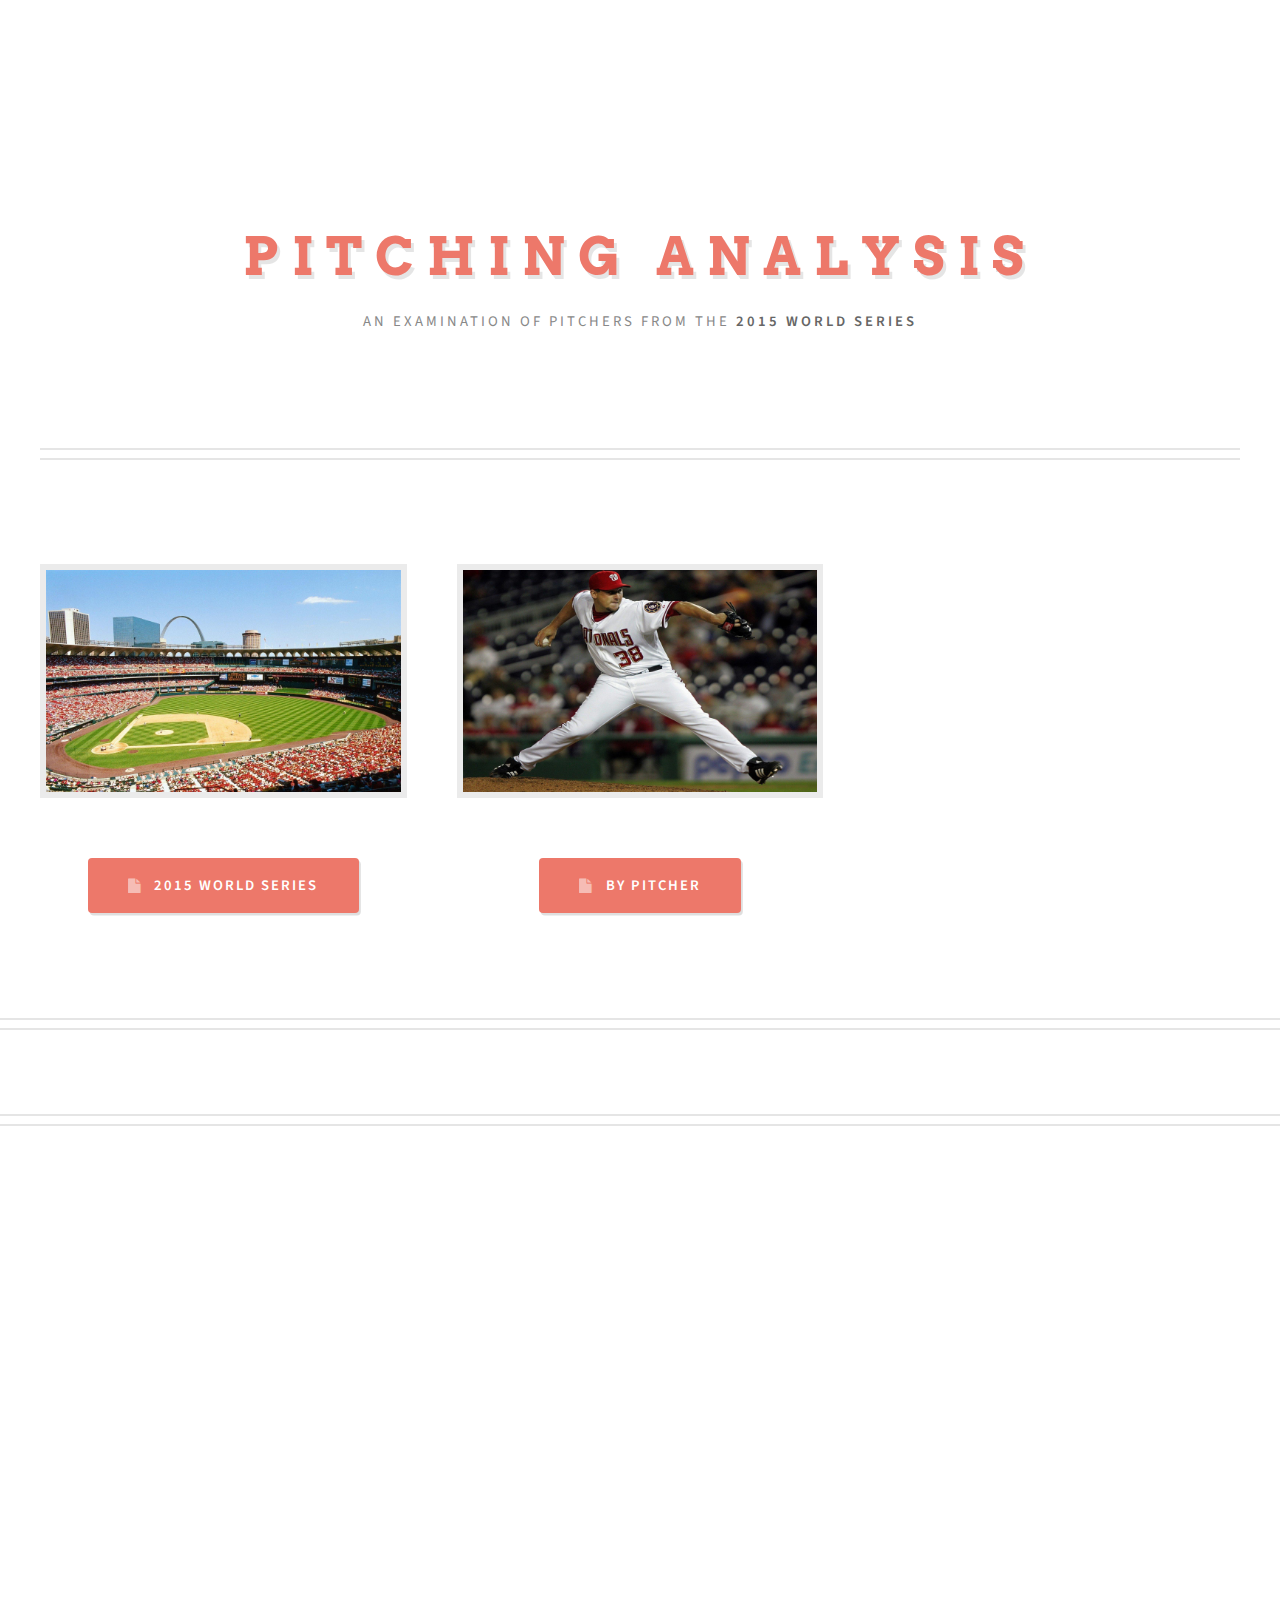
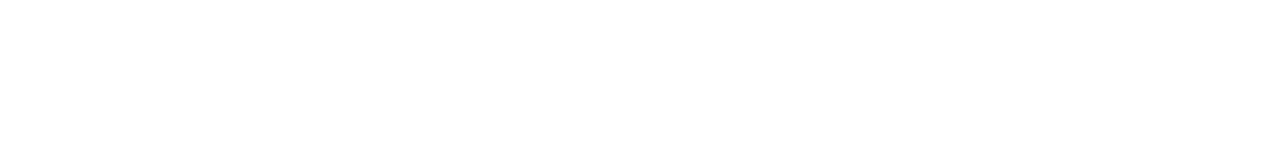
==== index.html @ 05bdda12 "Remove commented picklist" ====
<!DOCTYPE HTML>
<html>
	<head>
		<title>Pitching Analysis</title>
		<meta charset="utf-8" />
		<meta name="viewport" content="width=device-width, initial-scale=1" />
		<!--[if lte IE 8]><script src="js/ie/html5shiv.js"></script><![endif]-->
		
        <link rel="stylesheet" href="css/demo.css" />
        <link rel="stylesheet" href="css/customdropdown.css" />
        <link rel="stylesheet" href="css/chart.css" />
        <link rel="stylesheet" href="css/main.css" />
		<!--[if lte IE 8]><link rel="stylesheet" href="css/ie8.css" /><![endif]-->
        <script src="js/modernizr.custom.63321.js"></script>
        <script src="scripts/d3.min.js"></script>
        <script src="http://code.highcharts.com/adapters/standalone-framework.js"></script>
        <script src="http://code.highcharts.com/highcharts.js"></script>
        <script src="http://code.highcharts.com/highcharts-more.js"></script>
        <script src="https://code.highcharts.com/modules/heatmap.js"></script>
        <script src="http://code.highcharts.com/modules/exporting.js"></script>
        <script src="https://code.highcharts.com/modules/solid-gauge.js"></script>
        <script src="scripts/pitchTypeScatterPlot.js"></script>
        <script src="scripts/pitchResultHeatMap.js"></script>
        <script src="scripts/pitchGaugeChart.js"></script>
	</head>
	<body class="homepage">
		<div id="page-wrapper">

			<!-- Header -->
				<div id="header-wrapper">
					<div id="header" class="container">
				        <h1><a href="index.html">Pitching Analysis</a></h1>
				        <p>An examination of pitchers from the <strong>2015 World Series</strong></p>
				    </div>
				</div>

			<!-- Features -->
				<div id="features-wrapper">
					<section id="features" class="container">
						<div class="row">
                            <div class="4u 12u(mobile)">

								<!-- Cumulative -->
									<section>
										<a href="#" class="image featured"><img src="images/baseball/Baseball_Stadium.jpg" alt="" /></a>
										<ul class="actions">
							                 <li><a id="worldseries" class="button icon fa-file">2015 World Series</a></li>
						                </ul>
									</section>

							</div>
							<div class="4u 12u(mobile)">

								<!-- By Pitcher -->
									<section>
										<a href="#" class="image featured"><img src="images/baseball/Baseball_Player_Throw_Ball.jpg" alt="" /></a>
                                        <ul class="actions">
							                 <li><a href="#" class="button icon fa-file">By Pitcher</a></li>
						                </ul>
									</section>

							</div>
							
						</div>
					</section>
				</div>

			<!-- Pitching Types and Totals -->
				<div id="banner-wrapper">
                    <div id="pitchTypeTotalLineChart"></div>
				</div>

			<!-- Main -->
				<div id="main-wrapper">
					<div id="main" class="container">
						<div class="row">

							<!-- Content -->
								<div id="content" class="8u 12u(mobile)">
										
									<!-- Speed/RPM gauges -->
										<article class="box post">
                                            <br>
											 <div class="gaugeContainer">
                                                <div id="pitchSpeedGaugeCH" class="gauge"></div>
                                                <div id="spinRotationGaugeCH" class="gauge"></div>

                                                <div id="pitchSpeedGaugeCU" class="gauge notDisplayed"></div>
                                                <div id="spinRotationGaugeCU" class="gauge notDisplayed"></div>

                                                <div id="pitchSpeedGaugeFC" class="gauge notDisplayed"></div>
                                                <div id="spinRotationGaugeFC" class="gauge notDisplayed"></div>

                                                <div id="pitchSpeedGaugeFF" class="gauge notDisplayed"></div>
                                                <div id="spinRotationGaugeFF" class="gauge notDisplayed"></div>

                                                <div id="pitchSpeedGaugeFS" class="gauge notDisplayed"></div>
                                                <div id="spinRotationGaugeFS" class="gauge notDisplayed"></div>

                                                <div id="pitchSpeedGaugeFT" class="gauge notDisplayed"></div>
                                                <div id="spinRotationGaugeFT" class="gauge notDisplayed"></div>

                                                <div id="pitchSpeedGaugeIN" class="gauge notDisplayed"></div>
                                                <div id="spinRotationGaugeIN" class="gauge notDisplayed"></div>

                                                <div id="pitchSpeedGaugeKC" class="gauge notDisplayed"></div>
                                                <div id="spinRotationGaugeKC" class="gauge notDisplayed"></div>

                                                <div id="pitchSpeedGaugeSI" class="gauge notDisplayed"></div>
                                                <div id="spinRotationGaugeSI" class="gauge notDisplayed"></div>

                                                <div id="pitchSpeedGaugeSL" class="gauge notDisplayed"></div>
                                                <div id="spinRotationGaugeSL" class="gauge notDisplayed"></div>
                                            </div>
                                            <div id="pitchResultHeatMap"></div>
										</article>
								</div>
                            
                                <!-- Sidebar -->
								<div id="sidebar" class="4u 12u(mobile)">

										<section id="pitchMenuSection" class="main clearfix notVisible">
                                            <header>
												<h3><a href="#">Pitch Velocity and Spin Rate</a></h3>
								            </header>
								        <!-- pitch velocity & spin rate picklist -->
                                            <select id="cd-dropdown" class="cd-select">
                                                <option value="ch" selected>Change Up (CH)</option>
                                                <option value="cu">Curveball (CU)</option>
                                                <option value="fc">Cutter (FC)</option>
                                                <option value="ff">Four Seamer (FF)</option>
                                                <option value="fs">Splitter (FS)</option>
                                                <option value="ft">Two Seamer (FT)</option>
                                                <option value="in">Intentional Ball (IN)</option>
                                                <option value="kc">Knuckle Curve (KC)</option>
                                                <option value="si">Sinker (SI)</option>
                                                <option value="sl">Slider (SL)</option>
                                            </select>
                                     </section> 
                                        <!--end picklist-->
								</div>

						</div>
					</div>
				</div>

		</div>

		<!-- Scripts -->
            <script src="scripts/csvUtils.js"></script>
            <script src="scripts/csv.js"></script>
            <script src="scripts/chartUtils.js"></script>
			<script src="js/jquery.min.js"></script>
			<script src="js/jquery.dropotron.min.js"></script>
			<script src="js/skel.min.js"></script>
			<script src="js/skel-viewport.min.js"></script>
			<script src="js/util.js"></script>
            <script type="text/javascript" src="js/jquery.dropdown.js"></script>
		    <script type="text/javascript">
			     $( function() {
				    $( '#cd-dropdown' ).dropdown( {
					   gutter : 5,
					   stack : false,
					   slidingIn : 100,
                        onOptionSelect : function (opt) {
                            showHideGauges(opt);
                        }
				    } );
			 });

		  </script>
          
			<!--[if lte IE 8]><script src="js/ie/respond.min.js"></script><![endif]-->
        
        <script src="js/main.js"></script>
        <script type="text/javascript">
            d3.select("#worldseries").on("click", function(d,i){
                pitchingData();
                showPitchVelocityMenu();
            })
       
    </script>

	</body>
</html>
---- css/demo.css ----
@font-face {
    font-family: 'BebasNeueRegular';
    src: url('fonts/BebasNeue-webfont.eot');
    src: url('fonts/BebasNeue-webfont.eot?#iefix') format('embedded-opentype'),
         url('fonts/BebasNeue-webfont.woff') format('woff'),
         url('fonts/BebasNeue-webfont.ttf') format('truetype'),
         url('fonts/BebasNeue-webfont.svg#BebasNeueRegular') format('svg');
    font-weight: normal;
    font-style: normal;
}

/* CSS reset */
body,div,dl,dt,dd,ul,ol,li,h1,h2,h3,h4,h5,h6,pre,form,fieldset,input,textarea,p,blockquote,th,td { 
	margin:0;
	padding:0;
}
html,body {
	margin:0;
	padding:0;
	height: 100%;
}
table {
	border-collapse:collapse;
	border-spacing:0;
}
fieldset,img { 
	border:0;
}
address,caption,cite,code,dfn,th,var {
	font-style:normal;
	font-weight:normal;
}
ol,ul {
	list-style:none;
}
caption,th {
	text-align:left;
}
h1,h2,h3,h4,h5,h6 {
	font-size:100%;
	font-weight:normal;
}
q:before,q:after {
	content:'';
}
abbr,acronym { border:0;
}
section, header{
	display: block;
}
/* General Demo Style */
body{
	font-weight: 400;
	font-size: 15px;
	color: #391b27;
	overflow-y: scroll;
	overflow-x: hidden;
}
a{
	color: #333;
	text-decoration: none;
}
.container{
	width: 100%;
	height: 100%;
	position: relative;
	text-align: center;
}
.clr{
	clear: both;
}
.container > header{
	padding: 20px 30px 10px 30px;
	margin: 0px 20px 10px 20px;
	position: relative;
	display: block;
	text-shadow: 1px 1px 1px rgba(0,0,0,0.2);
    text-align: center;
}
.container > header h1{
	font-family: 'BebasNeueRegular', 'Arial Narrow', Arial, sans-serif;
	font-size: 35px;
	line-height: 35px;
	position: relative;
	font-weight: 400;
	color: #923e5f;
	text-shadow: 1px 1px 1px rgba(0,0,0,0.1);
    padding: 0px 0px 5px 0px;
}
.container > header h1 span{
	color: #582036;
	text-shadow: 0px 1px 1px rgba(255,255,255,0.8);
}
.container > header h2{
	font-size: 16px;
	font-style: italic;
	color: #391b27;
	text-shadow: 0px 1px 1px rgba(255,255,255,0.8);

}
.fleft {
	float: left;
	width: 49%;
	min-width: 300px;
}
/* Header Style */
.codrops-top{
	line-height: 24px;
	font-size: 11px;
	background: rgba(255, 255, 255, 0.4);
	text-transform: uppercase;
	z-index: 9999;
	position: relative;
	box-shadow: 1px 0px 2px rgba(0,0,0,0.2);
}
.codrops-top a{
	padding: 0px 10px;
	letter-spacing: 1px;
	color: #333;
	text-shadow: 0px 1px 1px #fff;
	display: block;
	float: left;
}
.codrops-top a:hover{
	background: #fff;
}
.codrops-top span.right{
	float: right;
}
.codrops-top span.right a{
	float: left;
	display: block;
}
.codrops-demos{
    text-align:center;
	display: block;
	line-height: 30px;
	padding: 5px 0px 15px 0px;
	border-bottom: 1px solid rgba(255, 255, 255, 0.4);
}
.codrops-demos a{
    display: inline-block;
	margin: 0px 4px;
	padding: 0px 4px;
	color: #fff;
	line-height: 20px;	
	font-style: italic;
	font-size: 13px;
	border-radius: 3px;
	background: rgba(103,59,77,0.1);
	-webkit-transition: all 0.2s linear;
	-moz-transition: all 0.2s linear;
	-o-transition: all 0.2s linear;
	-ms-transition: all 0.2s linear;
	transition: all 0.2s linear;
}
.codrops-demos a:hover{
	background: rgba(103,59,77,0.4);
}
.codrops-demos a.current-demo,
.codrops-demos a.current-demo:hover{
	background: rgba(103,59,77,0.4);
}
@media screen and (max-width: 730px){
	.fleft {
		width: 100%;
		float: none;
		text-align: center;
	}
}
---- css/customdropdown.css ----
@import url('demo.css');
@import url('common.css');

.cd-dropdown ul {
	position: absolute;
	top: 0px;
	width: 100%;
}

.cd-dropdown > span,
.cd-dropdown ul li {
	box-shadow: 0 1px 1px rgba(0,0,0,0.1);
}

.cd-dropdown ul li {
	position: absolute;
	width: 100%;
	pointer-events: none;
}

.cd-active.cd-dropdown > span {
	color: #fff;
}

.cd-active.cd-dropdown ul li {
	pointer-events: auto;
}

.cd-active.cd-dropdown ul li span {
	-webkit-transition: all 0.2s linear 0s;
	-moz-transition: all 0.2s linear 0s;
	-ms-transition: all 0.2s linear 0s;
	-o-transition: all 0.2s linear 0s;
	transition: all 0.2s linear 0s;
}

.cd-active.cd-dropdown ul li span:hover {
	background: #fff;
	color: #ed786a;
}
---- css/chart.css ----
.notDisplayed {
    display: none;
}

.notVisible {
    visibility: hidden;
}

.visible {
    visibility: visible;
}

.gaugeContainer {
   width: 600px; 
   height: 400px; 
   margin: 0 auto;
}

.gauge {
    width: 300px; 
    height: 200px; 
    float: left;
}
---- css/main.css ----
@import url("font-awesome.min.css");
@import url("http://fonts.googleapis.com/css?family=Source+Sans+Pro:300,400,600|Arvo:700");

/*
	Strongly Typed by HTML5 UP
	html5up.net | @n33co
	Free for personal and commercial use under the CCA 3.0 license (html5up.net/license)
*/

/* Reset */

	html, body, div, span, applet, object, iframe, h1, h2, h3, h4, h5, h6, p, blockquote, pre, a, abbr, acronym, address, big, cite, code, del, dfn, em, img, ins, kbd, q, s, samp, small, strike, strong, sub, sup, tt, var, b, u, i, center, dl, dt, dd, ol, ul, li, fieldset, form, label, legend, table, caption, tbody, tfoot, thead, tr, th, td, article, aside, canvas, details, embed, figure, figcaption, footer, header, hgroup, menu, nav, output, ruby, section, summary, time, mark, audio, video {
		margin: 0;
		padding: 0;
		border: 0;
		font-size: 100%;
		font: inherit;
		vertical-align: baseline;
	}

	article, aside, details, figcaption, figure, footer, header, hgroup, menu, nav, section {
		display: block;
	}

	body {
		line-height: 1;
	}

	ol, ul {
		list-style: none;
	}

	blockquote, q {
		quotes: none;
	}

	blockquote:before, blockquote:after, q:before, q:after {
		content: '';
		content: none;
	}

	table {
		border-collapse: collapse;
		border-spacing: 0;
	}

	body {
		-webkit-text-size-adjust: none;
	}

/* Box Model */

	*, *:before, *:after {
		-moz-box-sizing: border-box;
		-webkit-box-sizing: border-box;
		box-sizing: border-box;
	}

/* Containers */

	.container {
		margin-left: auto;
		margin-right: auto;
	}

	.container.\31 25\25 {
		width: 100%;
		max-width: 1200px;
		min-width: 960px;
	}

	.container.\37 5\25 {
		width: 720px;
	}

	.container.\35 0\25 {
		width: 480px;
	}

	.container.\32 5\25 {
		width: 240px;
	}

	.container {
		width: 960px;
	}

	@media screen and (min-width: 737px) {

		.container.\31 25\25 {
			width: 100%;
			max-width: 1500px;
			min-width: 1200px;
		}

		.container.\37 5\25 {
			width: 900px;
		}

		.container.\35 0\25 {
			width: 600px;
		}

		.container.\32 5\25 {
			width: 300px;
		}

		.container {
			width: 1200px;
		}

	}

	@media screen and (min-width: 737px) and (max-width: 1200px) {

		.container.\31 25\25 {
			width: 100%;
			max-width: 1200px;
			min-width: 960px;
		}

		.container.\37 5\25 {
			width: 720px;
		}

		.container.\35 0\25 {
			width: 480px;
		}

		.container.\32 5\25 {
			width: 240px;
		}

		.container {
			width: 960px;
		}

	}

	@media screen and (max-width: 736px) {

		.container.\31 25\25 {
			width: 100%;
			max-width: 125%;
			min-width: 100%;
		}

		.container.\37 5\25 {
			width: 75%;
		}

		.container.\35 0\25 {
			width: 50%;
		}

		.container.\32 5\25 {
			width: 25%;
		}

		.container {
			width: 100% !important;
		}

	}

/* Grid */

	.row {
		border-bottom: solid 1px transparent;
		-moz-box-sizing: border-box;
		-webkit-box-sizing: border-box;
		box-sizing: border-box;
	}

	.row > * {
		float: left;
		-moz-box-sizing: border-box;
		-webkit-box-sizing: border-box;
		box-sizing: border-box;
	}

	.row:after, .row:before {
		content: '';
		display: block;
		clear: both;
		height: 0;
	}

	.row.uniform > * > :first-child {
		margin-top: 0;
	}

	.row.uniform > * > :last-child {
		margin-bottom: 0;
	}

	.row.\30 \25 > * {
		padding: 0 0 0 0px;
	}

	.row.\30 \25 {
		margin: 0 0 -1px 0px;
	}

	.row.uniform.\30 \25 > * {
		padding: 0px 0 0 0px;
	}

	.row.uniform.\30 \25 {
		margin: 0px 0 -1px 0px;
	}

	.row > * {
		padding: 0 0 0 40px;
	}

	.row {
		margin: 0 0 -1px -40px;
	}

	.row.uniform > * {
		padding: 40px 0 0 40px;
	}

	.row.uniform {
		margin: -40px 0 -1px -40px;
	}

	.row.\32 00\25 > * {
		padding: 0 0 0 80px;
	}

	.row.\32 00\25 {
		margin: 0 0 -1px -80px;
	}

	.row.uniform.\32 00\25 > * {
		padding: 80px 0 0 80px;
	}

	.row.uniform.\32 00\25 {
		margin: -80px 0 -1px -80px;
	}

	.row.\31 50\25 > * {
		padding: 0 0 0 60px;
	}

	.row.\31 50\25 {
		margin: 0 0 -1px -60px;
	}

	.row.uniform.\31 50\25 > * {
		padding: 60px 0 0 60px;
	}

	.row.uniform.\31 50\25 {
		margin: -60px 0 -1px -60px;
	}

	.row.\35 0\25 > * {
		padding: 0 0 0 20px;
	}

	.row.\35 0\25 {
		margin: 0 0 -1px -20px;
	}

	.row.uniform.\35 0\25 > * {
		padding: 20px 0 0 20px;
	}

	.row.uniform.\35 0\25 {
		margin: -20px 0 -1px -20px;
	}

	.row.\32 5\25 > * {
		padding: 0 0 0 10px;
	}

	.row.\32 5\25 {
		margin: 0 0 -1px -10px;
	}

	.row.uniform.\32 5\25 > * {
		padding: 10px 0 0 10px;
	}

	.row.uniform.\32 5\25 {
		margin: -10px 0 -1px -10px;
	}

	.\31 2u, .\31 2u\24 {
		width: 100%;
		clear: none;
		margin-left: 0;
	}

	.\31 1u, .\31 1u\24 {
		width: 91.6666666667%;
		clear: none;
		margin-left: 0;
	}

	.\31 0u, .\31 0u\24 {
		width: 83.3333333333%;
		clear: none;
		margin-left: 0;
	}

	.\39 u, .\39 u\24 {
		width: 75%;
		clear: none;
		margin-left: 0;
	}

	.\38 u, .\38 u\24 {
		width: 66.6666666667%;
		clear: none;
		margin-left: 0;
	}

	.\37 u, .\37 u\24 {
		width: 58.3333333333%;
		clear: none;
		margin-left: 0;
	}

	.\36 u, .\36 u\24 {
		width: 50%;
		clear: none;
		margin-left: 0;
	}

	.\35 u, .\35 u\24 {
		width: 41.6666666667%;
		clear: none;
		margin-left: 0;
	}

	.\34 u, .\34 u\24 {
		width: 33.3333333333%;
		clear: none;
		margin-left: 0;
	}

	.\33 u, .\33 u\24 {
		width: 25%;
		clear: none;
		margin-left: 0;
	}

	.\32 u, .\32 u\24 {
		width: 16.6666666667%;
		clear: none;
		margin-left: 0;
	}

	.\31 u, .\31 u\24 {
		width: 8.3333333333%;
		clear: none;
		margin-left: 0;
	}

	.\31 2u\24 + *,
	.\31 1u\24 + *,
	.\31 0u\24 + *,
	.\39 u\24 + *,
	.\38 u\24 + *,
	.\37 u\24 + *,
	.\36 u\24 + *,
	.\35 u\24 + *,
	.\34 u\24 + *,
	.\33 u\24 + *,
	.\32 u\24 + *,
	.\31 u\24 + * {
		clear: left;
	}

	.\-11u {
		margin-left: 91.66667%;
	}

	.\-10u {
		margin-left: 83.33333%;
	}

	.\-9u {
		margin-left: 75%;
	}

	.\-8u {
		margin-left: 66.66667%;
	}

	.\-7u {
		margin-left: 58.33333%;
	}

	.\-6u {
		margin-left: 50%;
	}

	.\-5u {
		margin-left: 41.66667%;
	}

	.\-4u {
		margin-left: 33.33333%;
	}

	.\-3u {
		margin-left: 25%;
	}

	.\-2u {
		margin-left: 16.66667%;
	}

	.\-1u {
		margin-left: 8.33333%;
	}

	@media screen and (min-width: 737px) {

		.row > * {
			padding: 50px 0 0 50px;
		}

		.row {
			margin: -50px 0 -1px -50px;
		}

		.row.uniform > * {
			padding: 50px 0 0 50px;
		}

		.row.uniform {
			margin: -50px 0 -1px -50px;
		}

		.row.\32 00\25 > * {
			padding: 100px 0 0 100px;
		}

		.row.\32 00\25 {
			margin: -100px 0 -1px -100px;
		}

		.row.uniform.\32 00\25 > * {
			padding: 100px 0 0 100px;
		}

		.row.uniform.\32 00\25 {
			margin: -100px 0 -1px -100px;
		}

		.row.\31 50\25 > * {
			padding: 75px 0 0 75px;
		}

		.row.\31 50\25 {
			margin: -75px 0 -1px -75px;
		}

		.row.uniform.\31 50\25 > * {
			padding: 75px 0 0 75px;
		}

		.row.uniform.\31 50\25 {
			margin: -75px 0 -1px -75px;
		}

		.row.\35 0\25 > * {
			padding: 25px 0 0 25px;
		}

		.row.\35 0\25 {
			margin: -25px 0 -1px -25px;
		}

		.row.uniform.\35 0\25 > * {
			padding: 25px 0 0 25px;
		}

		.row.uniform.\35 0\25 {
			margin: -25px 0 -1px -25px;
		}

		.row.\32 5\25 > * {
			padding: 12.5px 0 0 12.5px;
		}

		.row.\32 5\25 {
			margin: -12.5px 0 -1px -12.5px;
		}

		.row.uniform.\32 5\25 > * {
			padding: 12.5px 0 0 12.5px;
		}

		.row.uniform.\32 5\25 {
			margin: -12.5px 0 -1px -12.5px;
		}

		.\31 2u\28desktop\29, .\31 2u\24\28desktop\29 {
			width: 100%;
			clear: none;
			margin-left: 0;
		}

		.\31 1u\28desktop\29, .\31 1u\24\28desktop\29 {
			width: 91.6666666667%;
			clear: none;
			margin-left: 0;
		}

		.\31 0u\28desktop\29, .\31 0u\24\28desktop\29 {
			width: 83.3333333333%;
			clear: none;
			margin-left: 0;
		}

		.\39 u\28desktop\29, .\39 u\24\28desktop\29 {
			width: 75%;
			clear: none;
			margin-left: 0;
		}

		.\38 u\28desktop\29, .\38 u\24\28desktop\29 {
			width: 66.6666666667%;
			clear: none;
			margin-left: 0;
		}

		.\37 u\28desktop\29, .\37 u\24\28desktop\29 {
			width: 58.3333333333%;
			clear: none;
			margin-left: 0;
		}

		.\36 u\28desktop\29, .\36 u\24\28desktop\29 {
			width: 50%;
			clear: none;
			margin-left: 0;
		}

		.\35 u\28desktop\29, .\35 u\24\28desktop\29 {
			width: 41.6666666667%;
			clear: none;
			margin-left: 0;
		}

		.\34 u\28desktop\29, .\34 u\24\28desktop\29 {
			width: 33.3333333333%;
			clear: none;
			margin-left: 0;
		}

		.\33 u\28desktop\29, .\33 u\24\28desktop\29 {
			width: 25%;
			clear: none;
			margin-left: 0;
		}

		.\32 u\28desktop\29, .\32 u\24\28desktop\29 {
			width: 16.6666666667%;
			clear: none;
			margin-left: 0;
		}

		.\31 u\28desktop\29, .\31 u\24\28desktop\29 {
			width: 8.3333333333%;
			clear: none;
			margin-left: 0;
		}

		.\31 2u\24\28desktop\29 + *,
		.\31 1u\24\28desktop\29 + *,
		.\31 0u\24\28desktop\29 + *,
		.\39 u\24\28desktop\29 + *,
		.\38 u\24\28desktop\29 + *,
		.\37 u\24\28desktop\29 + *,
		.\36 u\24\28desktop\29 + *,
		.\35 u\24\28desktop\29 + *,
		.\34 u\24\28desktop\29 + *,
		.\33 u\24\28desktop\29 + *,
		.\32 u\24\28desktop\29 + *,
		.\31 u\24\28desktop\29 + * {
			clear: left;
		}

		.\-11u\28desktop\29 {
			margin-left: 91.66667%;
		}

		.\-10u\28desktop\29 {
			margin-left: 83.33333%;
		}

		.\-9u\28desktop\29 {
			margin-left: 75%;
		}

		.\-8u\28desktop\29 {
			margin-left: 66.66667%;
		}

		.\-7u\28desktop\29 {
			margin-left: 58.33333%;
		}

		.\-6u\28desktop\29 {
			margin-left: 50%;
		}

		.\-5u\28desktop\29 {
			margin-left: 41.66667%;
		}

		.\-4u\28desktop\29 {
			margin-left: 33.33333%;
		}

		.\-3u\28desktop\29 {
			margin-left: 25%;
		}

		.\-2u\28desktop\29 {
			margin-left: 16.66667%;
		}

		.\-1u\28desktop\29 {
			margin-left: 8.33333%;
		}

	}

	@media screen and (min-width: 737px) and (max-width: 1200px) {

		.row > * {
			padding: 30px 0 0 30px;
		}

		.row {
			margin: -30px 0 -1px -30px;
		}

		.row.uniform > * {
			padding: 30px 0 0 30px;
		}

		.row.uniform {
			margin: -30px 0 -1px -30px;
		}

		.row.\32 00\25 > * {
			padding: 60px 0 0 60px;
		}

		.row.\32 00\25 {
			margin: -60px 0 -1px -60px;
		}

		.row.uniform.\32 00\25 > * {
			padding: 60px 0 0 60px;
		}

		.row.uniform.\32 00\25 {
			margin: -60px 0 -1px -60px;
		}

		.row.\31 50\25 > * {
			padding: 45px 0 0 45px;
		}

		.row.\31 50\25 {
			margin: -45px 0 -1px -45px;
		}

		.row.uniform.\31 50\25 > * {
			padding: 45px 0 0 45px;
		}

		.row.uniform.\31 50\25 {
			margin: -45px 0 -1px -45px;
		}

		.row.\35 0\25 > * {
			padding: 15px 0 0 15px;
		}

		.row.\35 0\25 {
			margin: -15px 0 -1px -15px;
		}

		.row.uniform.\35 0\25 > * {
			padding: 15px 0 0 15px;
		}

		.row.uniform.\35 0\25 {
			margin: -15px 0 -1px -15px;
		}

		.row.\32 5\25 > * {
			padding: 7.5px 0 0 7.5px;
		}

		.row.\32 5\25 {
			margin: -7.5px 0 -1px -7.5px;
		}

		.row.uniform.\32 5\25 > * {
			padding: 7.5px 0 0 7.5px;
		}

		.row.uniform.\32 5\25 {
			margin: -7.5px 0 -1px -7.5px;
		}

		.\31 2u\28tablet\29, .\31 2u\24\28tablet\29 {
			width: 100%;
			clear: none;
			margin-left: 0;
		}

		.\31 1u\28tablet\29, .\31 1u\24\28tablet\29 {
			width: 91.6666666667%;
			clear: none;
			margin-left: 0;
		}

		.\31 0u\28tablet\29, .\31 0u\24\28tablet\29 {
			width: 83.3333333333%;
			clear: none;
			margin-left: 0;
		}

		.\39 u\28tablet\29, .\39 u\24\28tablet\29 {
			width: 75%;
			clear: none;
			margin-left: 0;
		}

		.\38 u\28tablet\29, .\38 u\24\28tablet\29 {
			width: 66.6666666667%;
			clear: none;
			margin-left: 0;
		}

		.\37 u\28tablet\29, .\37 u\24\28tablet\29 {
			width: 58.3333333333%;
			clear: none;
			margin-left: 0;
		}

		.\36 u\28tablet\29, .\36 u\24\28tablet\29 {
			width: 50%;
			clear: none;
			margin-left: 0;
		}

		.\35 u\28tablet\29, .\35 u\24\28tablet\29 {
			width: 41.6666666667%;
			clear: none;
			margin-left: 0;
		}

		.\34 u\28tablet\29, .\34 u\24\28tablet\29 {
			width: 33.3333333333%;
			clear: none;
			margin-left: 0;
		}

		.\33 u\28tablet\29, .\33 u\24\28tablet\29 {
			width: 25%;
			clear: none;
			margin-left: 0;
		}

		.\32 u\28tablet\29, .\32 u\24\28tablet\29 {
			width: 16.6666666667%;
			clear: none;
			margin-left: 0;
		}

		.\31 u\28tablet\29, .\31 u\24\28tablet\29 {
			width: 8.3333333333%;
			clear: none;
			margin-left: 0;
		}

		.\31 2u\24\28tablet\29 + *,
		.\31 1u\24\28tablet\29 + *,
		.\31 0u\24\28tablet\29 + *,
		.\39 u\24\28tablet\29 + *,
		.\38 u\24\28tablet\29 + *,
		.\37 u\24\28tablet\29 + *,
		.\36 u\24\28tablet\29 + *,
		.\35 u\24\28tablet\29 + *,
		.\34 u\24\28tablet\29 + *,
		.\33 u\24\28tablet\29 + *,
		.\32 u\24\28tablet\29 + *,
		.\31 u\24\28tablet\29 + * {
			clear: left;
		}

		.\-11u\28tablet\29 {
			margin-left: 91.66667%;
		}

		.\-10u\28tablet\29 {
			margin-left: 83.33333%;
		}

		.\-9u\28tablet\29 {
			margin-left: 75%;
		}

		.\-8u\28tablet\29 {
			margin-left: 66.66667%;
		}

		.\-7u\28tablet\29 {
			margin-left: 58.33333%;
		}

		.\-6u\28tablet\29 {
			margin-left: 50%;
		}

		.\-5u\28tablet\29 {
			margin-left: 41.66667%;
		}

		.\-4u\28tablet\29 {
			margin-left: 33.33333%;
		}

		.\-3u\28tablet\29 {
			margin-left: 25%;
		}

		.\-2u\28tablet\29 {
			margin-left: 16.66667%;
		}

		.\-1u\28tablet\29 {
			margin-left: 8.33333%;
		}

	}

	@media screen and (max-width: 736px) {

		.row > * {
			padding: 20px 0 0 20px;
		}

		.row {
			margin: -20px 0 -1px -20px;
		}

		.row.uniform > * {
			padding: 20px 0 0 20px;
		}

		.row.uniform {
			margin: -20px 0 -1px -20px;
		}

		.row.\32 00\25 > * {
			padding: 40px 0 0 40px;
		}

		.row.\32 00\25 {
			margin: -40px 0 -1px -40px;
		}

		.row.uniform.\32 00\25 > * {
			padding: 40px 0 0 40px;
		}

		.row.uniform.\32 00\25 {
			margin: -40px 0 -1px -40px;
		}

		.row.\31 50\25 > * {
			padding: 30px 0 0 30px;
		}

		.row.\31 50\25 {
			margin: -30px 0 -1px -30px;
		}

		.row.uniform.\31 50\25 > * {
			padding: 30px 0 0 30px;
		}

		.row.uniform.\31 50\25 {
			margin: -30px 0 -1px -30px;
		}

		.row.\35 0\25 > * {
			padding: 10px 0 0 10px;
		}

		.row.\35 0\25 {
			margin: -10px 0 -1px -10px;
		}

		.row.uniform.\35 0\25 > * {
			padding: 10px 0 0 10px;
		}

		.row.uniform.\35 0\25 {
			margin: -10px 0 -1px -10px;
		}

		.row.\32 5\25 > * {
			padding: 5px 0 0 5px;
		}

		.row.\32 5\25 {
			margin: -5px 0 -1px -5px;
		}

		.row.uniform.\32 5\25 > * {
			padding: 5px 0 0 5px;
		}

		.row.uniform.\32 5\25 {
			margin: -5px 0 -1px -5px;
		}

		.\31 2u\28mobile\29, .\31 2u\24\28mobile\29 {
			width: 100%;
			clear: none;
			margin-left: 0;
		}

		.\31 1u\28mobile\29, .\31 1u\24\28mobile\29 {
			width: 91.6666666667%;
			clear: none;
			margin-left: 0;
		}

		.\31 0u\28mobile\29, .\31 0u\24\28mobile\29 {
			width: 83.3333333333%;
			clear: none;
			margin-left: 0;
		}

		.\39 u\28mobile\29, .\39 u\24\28mobile\29 {
			width: 75%;
			clear: none;
			margin-left: 0;
		}

		.\38 u\28mobile\29, .\38 u\24\28mobile\29 {
			width: 66.6666666667%;
			clear: none;
			margin-left: 0;
		}

		.\37 u\28mobile\29, .\37 u\24\28mobile\29 {
			width: 58.3333333333%;
			clear: none;
			margin-left: 0;
		}

		.\36 u\28mobile\29, .\36 u\24\28mobile\29 {
			width: 50%;
			clear: none;
			margin-left: 0;
		}

		.\35 u\28mobile\29, .\35 u\24\28mobile\29 {
			width: 41.6666666667%;
			clear: none;
			margin-left: 0;
		}

		.\34 u\28mobile\29, .\34 u\24\28mobile\29 {
			width: 33.3333333333%;
			clear: none;
			margin-left: 0;
		}

		.\33 u\28mobile\29, .\33 u\24\28mobile\29 {
			width: 25%;
			clear: none;
			margin-left: 0;
		}

		.\32 u\28mobile\29, .\32 u\24\28mobile\29 {
			width: 16.6666666667%;
			clear: none;
			margin-left: 0;
		}

		.\31 u\28mobile\29, .\31 u\24\28mobile\29 {
			width: 8.3333333333%;
			clear: none;
			margin-left: 0;
		}

		.\31 2u\24\28mobile\29 + *,
		.\31 1u\24\28mobile\29 + *,
		.\31 0u\24\28mobile\29 + *,
		.\39 u\24\28mobile\29 + *,
		.\38 u\24\28mobile\29 + *,
		.\37 u\24\28mobile\29 + *,
		.\36 u\24\28mobile\29 + *,
		.\35 u\24\28mobile\29 + *,
		.\34 u\24\28mobile\29 + *,
		.\33 u\24\28mobile\29 + *,
		.\32 u\24\28mobile\29 + *,
		.\31 u\24\28mobile\29 + * {
			clear: left;
		}

		.\-11u\28mobile\29 {
			margin-left: 91.66667%;
		}

		.\-10u\28mobile\29 {
			margin-left: 83.33333%;
		}

		.\-9u\28mobile\29 {
			margin-left: 75%;
		}

		.\-8u\28mobile\29 {
			margin-left: 66.66667%;
		}

		.\-7u\28mobile\29 {
			margin-left: 58.33333%;
		}

		.\-6u\28mobile\29 {
			margin-left: 50%;
		}

		.\-5u\28mobile\29 {
			margin-left: 41.66667%;
		}

		.\-4u\28mobile\29 {
			margin-left: 33.33333%;
		}

		.\-3u\28mobile\29 {
			margin-left: 25%;
		}

		.\-2u\28mobile\29 {
			margin-left: 16.66667%;
		}

		.\-1u\28mobile\29 {
			margin-left: 8.33333%;
		}

	}

/* Basic */

	body {
		background: #f0f0f0;
		font-family: 'Source Sans Pro';
		font-weight: 300;
		color: #777;
	}

		body.is-loading * {
			-moz-transition: none !important;
			-webkit-transition: none !important;
			-ms-transition: none !important;
			transition: none !important;
			-moz-animation: none !important;
			-webkit-animation: none !important;
			-ms-animation: none !important;
			animation: none !important;
		}

	input, textarea, select {
		font-family: 'Source Sans Pro';
		font-weight: 300;
		color: #777;
	}

	h1, h2, h3, h4, h5, h6 {
		font-weight: 600;
		text-transform: uppercase;
		color: #888;
	}

	h1 a, h2 a, h3 a, h4 a, h5 a, h6 a {
		color: inherit;
		text-decoration: none;
		border: 0;
	}

	a {
		-moz-transition: color 0.25s ease-in-out, border-bottom-color 0.25s ease-in-out;
		-webkit-transition: color 0.25s ease-in-out, border-bottom-color 0.25s ease-in-out;
		-ms-transition: color 0.25s ease-in-out, border-bottom-color 0.25s ease-in-out;
		transition: color 0.25s ease-in-out, border-bottom-color 0.25s ease-in-out;
		color: #666;
		text-decoration: none;
		border-bottom: solid 1px #ddd;
	}

		a strong {
			-moz-transition: color 0.25s ease-in-out, border-bottom-color 0.25s ease-in-out;
			-webkit-transition: color 0.25s ease-in-out, border-bottom-color 0.25s ease-in-out;
			-ms-transition: color 0.25s ease-in-out, border-bottom-color 0.25s ease-in-out;
			transition: color 0.25s ease-in-out, border-bottom-color 0.25s ease-in-out;
		}

		a:hover {
			color: #ed786a;
			border-bottom-color: rgba(255, 255, 255, 0);
		}

			a:hover strong {
				color: #ed786a;
			}

	strong, b {
		font-weight: 600;
		color: #666;
	}

	em, i {
		font-style: italic;
	}

	sub {
		position: relative;
		top: 0.5em;
		font-size: 0.8em;
	}

	sup {
		position: relative;
		top: -0.5em;
		font-size: 0.8em;
	}

	hr {
		border: 0;
		border-top: solid 1px #ddd;
	}

	blockquote {
		border-left: solid 0.5em #ddd;
		padding: 1em 0 1em 2em;
		font-style: italic;
	}

	p {
		text-align: justify;
		margin-bottom: 2em;
	}

	ul, ol, dl, table, blockquote {
		margin-bottom: 2em;
	}

	br.clear {
		clear: both;
	}

/* Sections/Article */

	section, article {
		margin-bottom: 3em;
	}

	section > :last-child,
	article > :last-child,
	section:last-child,
	article:last-child {
		margin-bottom: 0;
	}

/* Image */

	.image {
		-moz-transition: opacity 0.25s ease-in-out;
		-webkit-transition: opacity 0.25s ease-in-out;
		-ms-transition: opacity 0.25s ease-in-out;
		transition: opacity 0.25s ease-in-out;
		display: inline-block;
		border: solid 6px #ebebeb !important;
	}

		.image:hover {
			opacity: 0.9;
		}

		.image img {
			display: block;
			width: 100%;
		}

		.image.fit {
			display: block;
			width: 100%;
		}

		.image.featured {
			display: block;
			width: 100%;
			margin: 0 0 3.5em 0;
		}

		.image.left {
			float: left;
			margin: 0 1.5em 1.5em 0;
			position: relative;
			top: 0.5em;
		}

		.image.centered {
			display: block;
			margin: 0 0 2em 0;
		}

			.image.centered img {
				margin: 0 auto;
				width: auto;
			}

/* List */

	ul.default {
		list-style: disc;
		margin-left: 1em;
	}

		ul.default li {
			padding-left: 0.5em;
			margin: 0.75em 0 0.75em 0;
		}

			ul.default li:first-child {
				margin-top: 0;
			}

	ul.links {
		list-style: decimal;
		margin-left: 1em;
	}

		ul.links li {
			display: inline;
			border-left: solid 1px #d0d0d0;
			padding-left: 1em;
			margin-left: 1em;
		}

			ul.links li:first-child {
				margin-left: 0;
				padding-left: 0;
			}

	ul.actions {
		margin-top: 2.5em;
		clear: both;
	}

	ul.divided li {
		border-top: solid 2px #e5e5e5;
	}

		ul.divided li:first-child {
			border-top: 0;
			margin-top: 0;
			padding-top: 0;
		}

	ul.icons > li {
		position: relative;
		padding: 2em 0 0 3em;
	}

		ul.icons > li:before {
			position: absolute;
			left: 0;
			top: 2em;
			display: block;
			background: #878787;
			color: #e4e4e4;
			width: 1.65em;
			height: 1.65em;
			border-radius: 1.65em;
			line-height: 1.65em;
			text-align: center;
			box-shadow: 0.125em 0.175em 0 0 rgba(0, 0, 0, 0.125);
		}

		ul.icons > li:first-child {
			padding-top: 0;
		}

			ul.icons > li:first-child:before {
				top: 0;
			}

	ol.default {
		list-style: decimal;
		margin-left: 1em;
	}

		ol.default li {
			padding-left: 0.5em;
			margin: 0.75em 0 0.75em 0;
		}

			ol.default li:first-child {
				margin-top: 0;
			}

/* Form */

	form label {
		font-weight: 600;
		text-transform: uppercase;
		color: #888;
		display: block;
		margin: 0 0 1em 0;
	}

	form input[type="text"],
	form input[type="email"]
	input[type="password"],
	form select,
	form textarea {
		-moz-transition: background-color 0.25s ease-in-out;
		-webkit-transition: background-color 0.25s ease-in-out;
		-ms-transition: background-color 0.25s ease-in-out;
		transition: background-color 0.25s ease-in-out;
		-webkit-appearance: none;
		display: block;
		border: 0;
		background: #e8e8e8;
		width: 100%;
		box-shadow: inset 2px 2px 0px 0px rgba(0, 0, 0, 0.1);
		border-radius: 4px;
		line-height: 1.25em;
		padding: 0.75em 1em 0.75em 1em;
	}

		form input[type="text"]:focus,
		form input[type="email"]
		input[type="password"]:focus,
		form select:focus,
		form textarea:focus {
			background: #f0f0f0;
		}

	form textarea {
		min-height: 11em;
	}

	form .formerize-placeholder {
		color: #555 !important;
	}

	form ::-webkit-input-placeholder {
		color: #555 !important;
		line-height: 1.35em;
	}

	form :-moz-placeholder {
		color: #555 !important;
	}

	form ::-moz-placeholder {
		color: #555 !important;
	}

	form :-ms-input-placeholder {
		color: #555 !important;
	}

	form ::-moz-focus-inner {
		border: 0;
	}

/* Table */

	table {
		width: 100%;
	}

		table.default {
			width: 100%;
		}

			table.default tbody tr {
				border-top: solid 1px #E5E5E5;
			}

				table.default tbody tr:first-child {
					border-top: 0;
				}

			table.default td {
				padding: 0.75em 1em 0.75em 1em;
			}

			table.default th {
				text-align: left;
				font-weight: bold;
				padding: 0.75em 1em 0.75em 1em;
			}

			table.default thead {
				background: #878787;
				color: #fff;
				font-weight: 400;
				text-transform: uppercase;
				border: 0;
				box-shadow: 0.125em 0.175em 0 0 rgba(0, 0, 0, 0.125);
			}

			table.default tfoot {
				background: #F0F0F0;
				border-top: solid 2px #E5E5E5;
			}

/* Button */

	input[type="button"],
	input[type="submit"],
	input[type="reset"],
	button,
	.button {
		-moz-transition: all 0.25s ease-in-out;
		-webkit-transition: all 0.25s ease-in-out;
		-ms-transition: all 0.25s ease-in-out;
		transition: all 0.25s ease-in-out;
		-webkit-appearance: none;
		position: relative;
		display: inline-block;
		background: #ed786a;
		color: #fff !important;
		text-transform: uppercase;
		border-radius: 4px;
		border: 0;
		outline: 0;
		font-size: 1em;
		box-shadow: 0.125em 0.175em 0 0 rgba(0, 0, 0, 0.125);
		font-weight: 600;
		text-align: center;
	}

		input[type="button"].icon:before,
		input[type="submit"].icon:before,
		input[type="reset"].icon:before,
		button.icon:before,
		.button.icon:before {
			position: relative;
			padding-right: 0.75em;
			opacity: 0.5;
			top: 0.05em;
		}

		input[type="button"]:hover,
		input[type="submit"]:hover,
		input[type="reset"]:hover,
		button:hover,
		.button:hover {
			background: #fd887a;
		}

		input[type="button"]:active,
		input[type="submit"]:active,
		input[type="reset"]:active,
		button:active,
		.button:active {
			background: #ed786a;
		}

		input[type="button"].alt,
		input[type="submit"].alt,
		input[type="reset"].alt,
		button.alt,
		.button.alt {
			background: #878787;
		}

			input[type="button"].alt:hover,
			input[type="submit"].alt:hover,
			input[type="reset"].alt:hover,
			button.alt:hover,
			.button.alt:hover {
				background: #979797;
			}

			input[type="button"].alt:active,
			input[type="submit"].alt:active,
			input[type="reset"].alt:active,
			button.alt:active,
			.button.alt:active {
				background: #878787;
			}

/* Box */

	.box .excerpt .date {
		background: #878787;
		color: #fff;
		font-weight: 400;
		text-transform: uppercase;
		border-radius: 4px;
		border: 0;
		box-shadow: 0.125em 0.175em 0 0 rgba(0, 0, 0, 0.125);
	}

/* Icons */

	.icon {
		position: relative;
		text-decoration: none;
	}

		.icon:before {
			-moz-osx-font-smoothing: grayscale;
			-webkit-font-smoothing: antialiased;
			font-family: FontAwesome;
			font-style: normal;
			font-weight: normal;
			text-transform: none !important;
		}

		.icon > .label {
			display: none;
		}

/* Wrappers */

	#header-wrapper {
		position: relative;
		background: #fff;
		text-align: center;
	}

		#header-wrapper p {
			text-align: center;
		}

	#banner-wrapper {
		position: relative;
		overflow: hidden;
		background: #fff;
		color: #fff;
		text-align: center;
		border-top: solid 2px #e5e5e5;
		border-bottom: solid 2px #e5e5e5;
		box-shadow: inset 0px -8px 0px 0px #fff, inset 0px -10px 0px 0px #e5e5e5, inset 0px 8px 0px 0px #fff, inset 0px 10px 0px 0px #e5e5e5;
	}

		#banner-wrapper .inner {
			background: url("../../images/banner.jpg");
			background-size: cover;
		}

		#banner-wrapper p {
			text-align: center;
		}

	#features-wrapper {
		position: relative;
		overflow: hidden;
		background: #fff;
		text-align: center;
	}

		#features-wrapper p {
			text-align: center;
		}

		#features-wrapper .actions {
			margin-top: 1.25em;
		}

	#main-wrapper {
		position: relative;
		overflow: hidden;
		background: #fff;
	}

	#footer-wrapper {
		position: relative;
		overflow: hidden;
		border-top: solid 2px #e5e5e5;
		background: #f0f0f0;
	}

		#footer-wrapper form input[type="text"],
		#footer-wrapper form input[type="email"],
		#footer-wrapper form input[type="password"],
		#footer-wrapper form select,
		#footer-wrapper form textarea {
			background: #f7f7f7;
		}

			#footer-wrapper form input[type="text"]:focus,
			#footer-wrapper form input[type="email"]:focus,
			#footer-wrapper form input[type="password"]:focus,
			#footer-wrapper form select:focus,
			#footer-wrapper form textarea:focus {
				background: #fff;
			}

		#footer-wrapper h2 {
			text-align: center;
		}

/* Header */

	#header {
		position: relative;
		border-bottom: solid 2px #e5e5e5;
		box-shadow: inset 0px -8px 0px 0px #fff, inset 0px -10px 0px 0px #e5e5e5;
	}

		#header h1 {
			font-family: 'Arvo';
			font-weight: 700;
			color: #ed786a;
			text-shadow: 0.05em 0.075em 0 rgba(0, 0, 0, 0.1);
		}

			#header h1 a {
				border: 0;
			}

		#header p {
			text-transform: uppercase;
			font-weight: 400;
			color: #888;
		}

/* Nav */

	#nav {
		cursor: default;
	}

		#nav > ul > li > a {
			border: 0;
			text-decoration: none;
			text-transform: uppercase;
			font-weight: 400;
			color: #777;
			outline: 0;
		}

			#nav > ul > li > a:before {
				display: inline-block;
				background: #878787;
				color: #e4e4e4;
				width: 1.65em;
				height: 1.65em;
				border-radius: 1.65em;
				line-height: 1.65em;
				text-align: center;
				box-shadow: 0.125em 0.175em 0 0 rgba(0, 0, 0, 0.125);
				margin-right: 0.75em;
				-moz-transition: color 0.25s ease-in-out, background 0.25s ease-in-out;
				-webkit-transition: color 0.25s ease-in-out, background 0.25s ease-in-out;
				-o-transition: color 0.25s ease-in-out, background 0.25s ease-in-out;
				-ms-transition: color 0.25s ease-in-out, background 0.25s ease-in-out;
				transition: color 0.25s ease-in-out, background 0.25s ease-in-out;
			}

			#nav > ul > li > a > span {
				-moz-transition: color 0.25s ease-in-out;
				-webkit-transition: color 0.25s ease-in-out;
				-o-transition: color 0.25s ease-in-out;
				-ms-transition: color 0.25s ease-in-out;
				transition: color 0.25s ease-in-out;
			}

		#nav > ul > li.active > a:before, #nav > ul > li:hover > a:before {
			background: #ED786A;
			color: #fff;
		}

		#nav > ul > li.active > a > span, #nav > ul > li:hover > a > span {
			color: #ED786A;
		}

/* Features */

/* Banner */

	#banner {
		position: relative;
		text-transform: uppercase;
	}

		#banner p {
			font-weight: 400;
		}

		#banner strong {
			color: inherit;
		}

/* Content */

	#content > section,
	#content > article {
		border-top: solid 2px #e5e5e5;
		box-shadow: inset 0px 8px 0px 0px #fff, inset 0px 10px 0px 0px #e5e5e5;
	}

		#content > section:first-child,
		#content > article:first-child {
			border-top: 0;
			box-shadow: none;
		}

/* Sidebar */

	#sidebar > section,
	#sidebar > article {
		border-top: solid 2px #e5e5e5;
		box-shadow: inset 0px 8px 0px 0px #fff, inset 0px 10px 0px 0px #e5e5e5;
	}

		#sidebar > section:first-child,
		#sidebar > article:first-child {
			border-top: 0;
			box-shadow: none;
		}

/* Copyright */

	#copyright {
		border-top: solid 2px #e5e5e5;
		text-align: center;
	}

/* Desktop */

	@media screen and (min-width: 737px) {

		/* Basic */

			body, input, textarea, select {
				line-height: 1.65em;
				font-size: 13pt;
			}

			h2 {
				font-size: 1.65em;
				font-weight: 400;
				letter-spacing: 4px;
				margin: 0 0 1.5em 0;
				line-height: 1.75em;
			}

			h3 {
				font-size: 1em;
				letter-spacing: 2px;
				margin: 0 0 1.25em 0;
			}

		/* Table */

			table.default thead {
				font-size: 0.85em;
				letter-spacing: 2px;
			}

		/* Button */

			input[type="button"],
			input[type="submit"],
			input[type="reset"],
			button,
			.button {
				font-size: 0.85em;
				letter-spacing: 2px;
				padding: 0.85em 2.75em 0.85em 2.75em;
			}

		/* List */

			ul.actions li {
				display: inline-block;
				margin-left: 1em;
			}

				ul.actions li:first-child {
					margin-left: 0;
				}

			ul.divided li {
				margin: 2.5em 0 0 0;
				padding: 2.5em 0 0 0;
			}

		/* Box */

			.no-sidebar .box .post > header {
				text-align: center;
			}

			.box.excerpt .date {
				display: inline-block;
				font-size: 0.85em;
				letter-spacing: 2px;
				padding: 0.25em 1em 0.25em 1em;
				margin: 0 0 2.5em 0;
			}

		/* Wrappers */

			#features-wrapper {
				padding: 6em 0 6em 0;
			}

			#banner-wrapper {
				padding: 3em 0 3em 0;
			}

			#main-wrapper {
				padding: 6em 0 6em 0;
			}

			#footer-wrapper {
				padding: 6em 0 8em 0;
			}

		/* Header */

			#header {
				padding: 14em 0 7em 0;
			}

				#header h1 {
					font-size: 3em;
					letter-spacing: 13px;
				}

				#header p {
					margin: 2.5em 0 0 0;
					font-size: 0.85em;
					letter-spacing: 3px;
				}

		/* Nav */

			#nav {
				position: absolute;
				top: 3em;
				left: 0;
				width: 100%;
			}

				#nav > ul > li {
					display: inline-block;
					padding-right: 2em;
				}

					#nav > ul > li:last-child {
						padding-right: 0;
					}

					#nav > ul > li > a {
						display: block;
					}

						#nav > ul > li > a > span {
							font-size: 0.85em;
							letter-spacing: 3px;
						}

					#nav > ul > li > ul {
						display: none;
					}

			.dropotron {
				text-align: left;
				border: solid 1px #e5e5e5;
				border-radius: 4px;
				background: #fff;
				background: rgba(255, 255, 255, 0.965);
				box-shadow: 0px 2px 2px 0px rgba(0, 0, 0, 0.1);
				padding: 0.75em 0 0.5em 0;
				min-width: 12em;
				margin-top: calc(-0.5em + 1px);
				margin-left: -2px;
			}

				.dropotron.level-0 {
					margin-top: 1.5em;
					margin-left: -1em;
				}

					.dropotron.level-0:after {
						content: '';
						display: block;
						position: absolute;
						left: 1.25em;
						top: calc(-0.75em + 1px);
						border-left: solid 0.75em rgba(255, 255, 255, 0);
						border-right: solid 0.75em rgba(255, 255, 255, 0);
						border-bottom: solid 0.75em #fff;
					}

					.dropotron.level-0:before {
						content: '';
						display: block;
						position: absolute;
						left: 1.25em;
						top: -0.75em;
						border-left: solid 0.75em rgba(255, 255, 255, 0);
						border-right: solid 0.75em rgba(255, 255, 255, 0);
						border-bottom: solid 0.75em #ccc;
					}

				.dropotron span, .dropotron a {
					display: block;
					padding: 0.3em 1em 0.3em 1em;
					border: 0;
					border-top: solid 1px #f0f0f0;
					outline: 0;
				}

				.dropotron li:first-child > span, .dropotron li:first-child > a {
					border-top: 0;
					padding-top: 0;
				}

				.dropotron li:hover > span, .dropotron li:hover > a {
					-moz-transition: color 0.25s ease-in-out, border-bottom-color 0.25s ease-in-out;
					-webkit-transition: color 0.25s ease-in-out, border-bottom-color 0.25s ease-in-out;
					-ms-transition: color 0.25s ease-in-out, border-bottom-color 0.25s ease-in-out;
					transition: color 0.25s ease-in-out, border-bottom-color 0.25s ease-in-out;
					color: #ed786a;
				}

		/* Banner */

			#banner {
				padding: 10em 0 10em 0;
			}

				#banner p {
					font-size: 2em;
					line-height: 1.5em;
					letter-spacing: 4px;
				}

				#banner:before, #banner:after {
					content: '';
					display: block;
					position: absolute;
					top: 50%;
					width: 35px;
					height: 141px;
					margin-top: -70px;
					background: url("images/bracket.svg");
					opacity: 0.15;
				}

				#banner:before {
					left: 0;
				}

				#banner:after {
					-moz-transform: scaleX(-1);
					-webkit-transform: scaleX(-1);
					-ms-transform: scaleX(-1);
					transform: scaleX(-1);
					right: 0;
				}

		/* Content */

			#content > > section,
			#content > > article {
				margin: 5em 0 0 0;
				padding: 5em 0 0 0;
			}

				#content > > section:first-child,
				#content > > article:first-child {
					margin: 0;
					padding: 0;
				}

		/* Sidebar */

			#sidebar > section,
			#sidebar > article {
				margin: 5em 0 0 0;
				padding: 5em 0 0 0;
			}

				#sidebar > section:first-child,
				#sidebar > article:first-child {
					margin: 0;
					padding: 0;
				}

		/* Copyright */

			#copyright {
				margin-top: 6em;
				padding-top: 4em;
			}

	}

/* Tablet */

	@media screen and (min-width: 737px) and (max-width: 1200px) {

		/* Basic */

			body {
				min-width: 960px;
				line-height: 1.75em;
				font-size: 12pt;
			}

			input, textarea, select {
				line-height: 1.75em;
				font-size: 12pt;
			}

			h2 {
				margin: 0 0 1em 0;
				font-size: 1.5em;
			}

			h3 {
				margin: 0 0 1em 0;
			}

			h2 br, h3 br, h4 br, h5 br, h6 br {
				display: none;
			}

		/* Image */

			.image.featured {
				margin: 0 0 2.5em 0;
			}

		/* Wrappers */

			#features-wrapper {
				padding: 4em 0 4em 0;
			}

			#banner-wrapper {
				padding: 2em 0 2em 0;
			}

			#main-wrapper {
				padding: 4em 0 4em 0;
			}

			#footer-wrapper {
				padding: 4em 0 6em 0;
			}

		/* Header */

			#header {
				padding: 9em 0 4em 0;
			}

				#header h1 {
					font-size: 2em;
				}

				#header p {
					margin: 1.5em 0 0 0;
				}

		/* Nav */

			#nav > ul > li {
				padding-right: 1.25em;
			}

		/* Banner */

			#banner {
				padding: 7em 0 7em 0;
			}

		/* Copyright */

			#copyright {
				margin-top: 5em;
				padding-top: 2em;
			}

	}

/* Mobile */

	#navPanel, #titleBar {
		display: none;
	}

	@media screen and (max-width: 736px) {

		/* Basic */

			html, body {
				overflow-x: hidden;
			}

			body, input, textarea, select {
				line-height: 1.75em;
				font-size: 11pt;
				letter-spacing: 0;
			}

			h2, h3, h4, h5, h6 {
				font-size: 1.2em;
				letter-spacing: 2px;
				text-align: center;
				margin: 0 0 1.5em 0;
			}

				h2 br, h3 br, h4 br, h5 br, h6 br {
					display: none;
				}

		/* Sections/Article */

			section, article {
				clear: both;
				margin: 2em 0 2em 0 !important;
			}

				section > :first-child, section:first-child, article > :first-child, article:first-child {
					margin-top: 0 !important;
				}

		/* Image */

			.image.left {
				width: 40%;
			}

			.image.featured {
				margin: 0 0 2em 0;
			}

		/* Button */

			input[type="button"],
			input[type="submit"],
			input[type="reset"],
			button,
			.button {
				letter-spacing: 2px;
				display: block;
				padding: 1em 0 1em 0;
			}

		/* List */

			ul.links li {
				display: block;
				border: 0;
				padding: 0.25em 0 0 0;
				margin: 0;
			}

			ul.divided li {
				margin: 2.75em 0 0 0;
				padding: 2.75em 0 0 0;
			}

			ul.icons {
				padding: 0 !important;
				margin: 0 0 0.5em 0 !important;
			}

		/* Box */

			.box.excerpt .date {
				display: block;
				letter-spacing: 2px;
				padding: 0.25em 1em 0.25em 1em;
				margin: 0 auto 2.5em auto;
				text-align: center;
			}

		/* Off-Canvas Navigation */

			#page-wrapper {
				-moz-backface-visibility: hidden;
				-webkit-backface-visibility: hidden;
				-ms-backface-visibility: hidden;
				backface-visibility: hidden;
				-moz-transition: -moz-transform 0.5s ease;
				-webkit-transition: -webkit-transform 0.5s ease;
				-ms-transition: -ms-transform 0.5s ease;
				transition: transform 0.5s ease;
				padding-bottom: 1px;
			}

			#titleBar {
				-moz-backface-visibility: hidden;
				-webkit-backface-visibility: hidden;
				-ms-backface-visibility: hidden;
				backface-visibility: hidden;
				-moz-transition: -moz-transform 0.5s ease;
				-webkit-transition: -webkit-transform 0.5s ease;
				-ms-transition: -ms-transform 0.5s ease;
				transition: transform 0.5s ease;
				display: block;
				height: 44px;
				left: 0;
				position: fixed;
				top: 0;
				width: 100%;
				z-index: 10001;
			}

				#titleBar .toggle {
					position: absolute;
					left: 0;
					top: 0;
					width: 80px;
					height: 60px;
					border: 0;
				}

					#titleBar .toggle:before {
						display: inline-block;
						font-family: FontAwesome;
						text-decoration: none;
						font-style: normal;
						font-weight: normal;
						-webkit-font-smoothing: antialiased;
						-moz-osx-font-smoothing: grayscale;
						content: '\f0c9';
						display: block;
						width: 60px;
						height: 40px;
						background: rgba(232, 232, 232, 0.9);
						border-radius: 4px;
						position: absolute;
						left: 5px;
						top: 5px;
						box-shadow: 0.125em 0.125em 0 0 rgba(0, 0, 0, 0.15);
						text-align: center;
						line-height: 40px;
						font-size: 18px;
						color: #aaa;
					}

					#titleBar .toggle:active:before {
						opacity: 0.5;
					}

			#navPanel {
				-moz-backface-visibility: hidden;
				-webkit-backface-visibility: hidden;
				-ms-backface-visibility: hidden;
				backface-visibility: hidden;
				-moz-transform: translateX(-275px);
				-webkit-transform: translateX(-275px);
				-ms-transform: translateX(-275px);
				transform: translateX(-275px);
				-moz-transition: -moz-transform 0.5s ease;
				-webkit-transition: -webkit-transform 0.5s ease;
				-ms-transition: -ms-transform 0.5s ease;
				transition: transform 0.5s ease;
				display: block;
				height: 100%;
				left: 0;
				overflow-y: auto;
				position: fixed;
				top: 0;
				width: 275px;
				z-index: 10002;
				background: #444;
				border-right: solid 2px #3c3c3c;
				font-weight: 400;
				text-transform: uppercase;
				color: #888;
				letter-spacing: 2px;
				font-size: 0.85em;
			}

				#navPanel .link {
					display: block;
					color: #ddd;
					text-decoration: none;
					height: 44px;
					line-height: 44px;
					border: 0;
					border-top: solid 1px #3c3c3c;
					padding: 0 1em 0 1em;
				}

					#navPanel .link:first-child {
						border-top: 0;
					}

					#navPanel .link.depth-0 {
						font-weight: 600;
						color: #fff;
					}

				#navPanel .indent-1 {
					display: inline-block;
					width: 1em;
				}

				#navPanel .indent-2 {
					display: inline-block;
					width: 2em;
				}

				#navPanel .indent-3 {
					display: inline-block;
					width: 3em;
				}

				#navPanel .indent-4 {
					display: inline-block;
					width: 4em;
				}

				#navPanel .indent-5 {
					display: inline-block;
					width: 5em;
				}

				#navPanel .depth-0 {
					color: #fff;
				}

			body.navPanel-visible #page-wrapper {
				-moz-transform: translateX(275px);
				-webkit-transform: translateX(275px);
				-ms-transform: translateX(275px);
				transform: translateX(275px);
			}

			body.navPanel-visible #titleBar {
				-moz-transform: translateX(275px);
				-webkit-transform: translateX(275px);
				-ms-transform: translateX(275px);
				transform: translateX(275px);
			}

			body.navPanel-visible #navPanel {
				-moz-transform: translateX(0);
				-webkit-transform: translateX(0);
				-ms-transform: translateX(0);
				transform: translateX(0);
			}

		/* Wrappers */

			#header-wrapper {
				padding: 0 20px 0 20px;
			}

			#features-wrapper {
				padding: 3em 20px 3em 20px;
			}

			#banner-wrapper {
				padding: 2em 0 2em 0;
			}

			#main-wrapper {
				padding: 3em 20px 3em 20px;
			}

			#footer-wrapper {
				padding: 4em 20px 3em 20px;
			}

		/* Header */

			#header {
				padding: 6em 0 4em 0;
			}

				#header h1 {
					font-size: 2em;
					letter-spacing: 8px;
					line-height: 1.25em;
				}

				#header p {
					margin: 1.25em 0 0 0;
					letter-spacing: 2px;
				}

		/* Nav */

			#nav {
				display: none;
			}

		/* Banner */

			#banner {
				padding: 5em 20px 5em 20px;
				margin: 0 !important;
			}

				#banner p {
					font-size: 1.75em;
					line-height: 1.25em;
					letter-spacing: 3px;
				}

					#banner p br {
						display: none;
					}

		/* Content */

			#content > section, #content > article {
				margin: 4em 0 0 0 !important;
				padding: 4em 0 0 0 !important;
			}

				#content > section:first-child, #content > article:first-child {
					margin: 0 !important;
					padding: 0 !important;
				}

		/* Sidebar */

			#sidebar {
				border-top: solid 2px #e5e5e5;
				box-shadow: inset 0px 8px 0px 0px #fff, inset 0px 10px 0px 0px #e5e5e5;
				margin-top: 4em !important;
				padding-top: 4em !important;
			}

				#sidebar > section, #sidebar > article {
					margin: 4em 0 0 0 !important;
					padding: 4em 0 0 0 !important;
				}

					#sidebar > section:first-child, #sidebar > article:first-child {
						margin: 0 !important;
						padding: 0 !important;
					}

		/* Footer */

			#footer .icons {
				margin: 0 0 2em 0 !important;
			}

				#footer .icons:last-child {
					margin-bottom: 0;
				}

		/* Copyright */

			#copyright {
				margin-top: 2em;
				padding-top: 2em;
			}

	}
---- css/ie8.css ----
/*
	Strongly Typed by HTML5 UP
	html5up.net | @n33co
	Free for personal and commercial use under the CCA 3.0 license (html5up.net/license)
*/

/* Basic */

	form input[type="text"],
	form input[type="email"],
	form input[type="password"],
	form select,
	form textarea {
		position: relative;
		-ms-behavior: url("js/ie/PIE.htc");
	}

	input[type="button"],
	input[type="submit"],
	input[type="reset"],
	button,
	.button {
		position: relative;
		-ms-behavior: url("js/ie/PIE.htc");
	}

	.button, .box.excerpt .date {
		position: relative;
		-ms-behavior: url("js/ie/PIE.htc");
	}

/* Sections/Article */

	section > .last-child, section.last-child, article > .last-child, article.last-child {
		margin-bottom: 0;
	}

/* Wrappers */

	#banner-wrapper .inner {
		-ms-behavior: url("js/ie/backgroundsize.min.htc");
	}
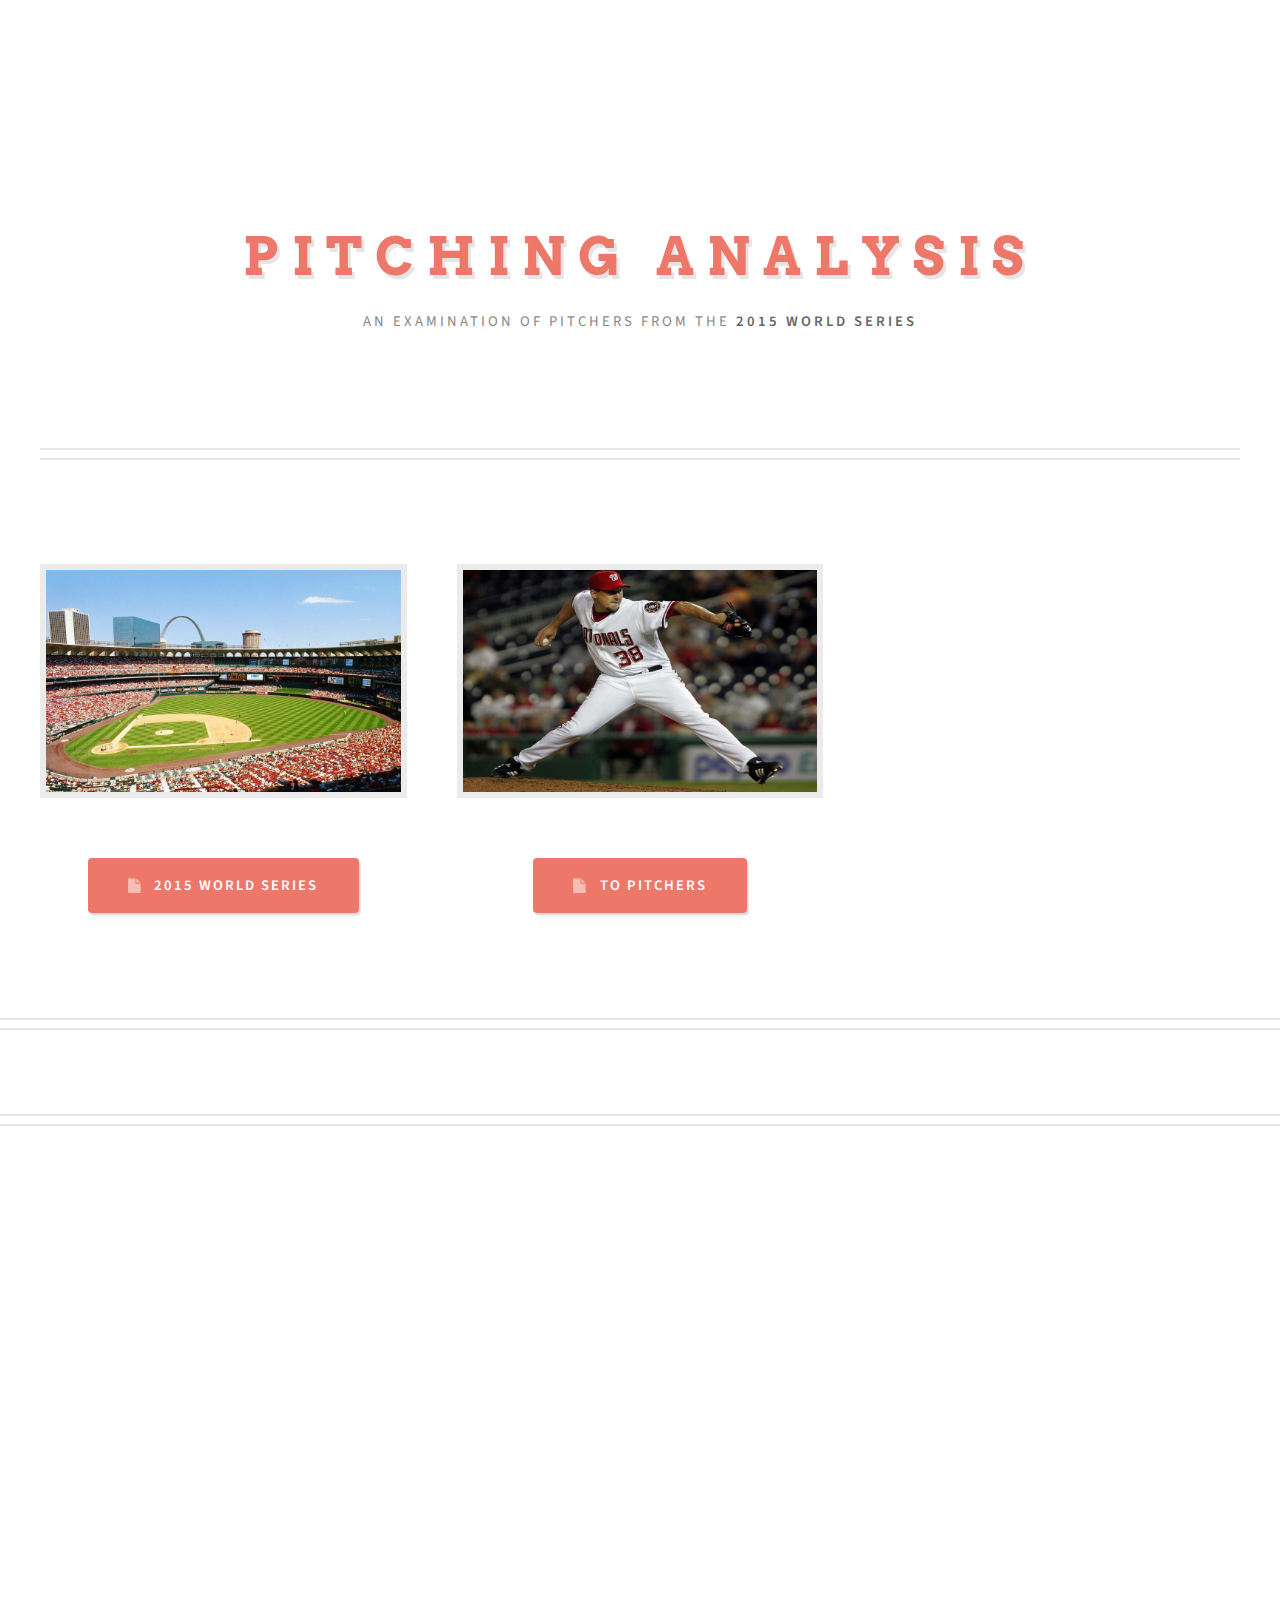
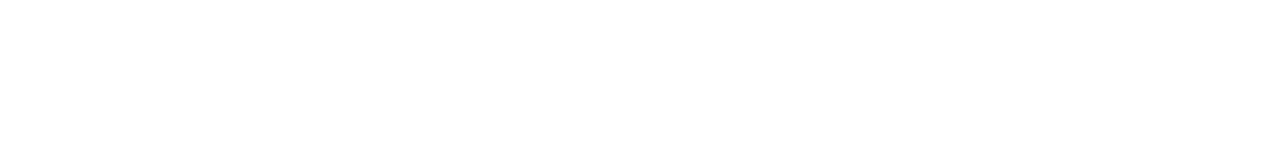
==== commit 4f64e03c: "Update the button text for clearer navigation" ====
--- a/index.html
+++ b/index.html
@@ -53,9 +53,9 @@
 
 								<!-- By Pitcher -->
 									<section>
-										<a href="#" class="image featured"><img src="images/baseball/Baseball_Player_Throw_Ball.jpg" alt="" /></a>
+										<a href="pitcher.html" class="image featured"><img src="images/baseball/Baseball_Player_Throw_Ball.jpg" alt="" /></a>
                                         <ul class="actions">
-							                 <li><a href="#" class="button icon fa-file">By Pitcher</a></li>
+							                 <li><a href="pitcher.html" class="button icon fa-file">To Pitchers</a></li>
 						                </ul>
 									</section>
 
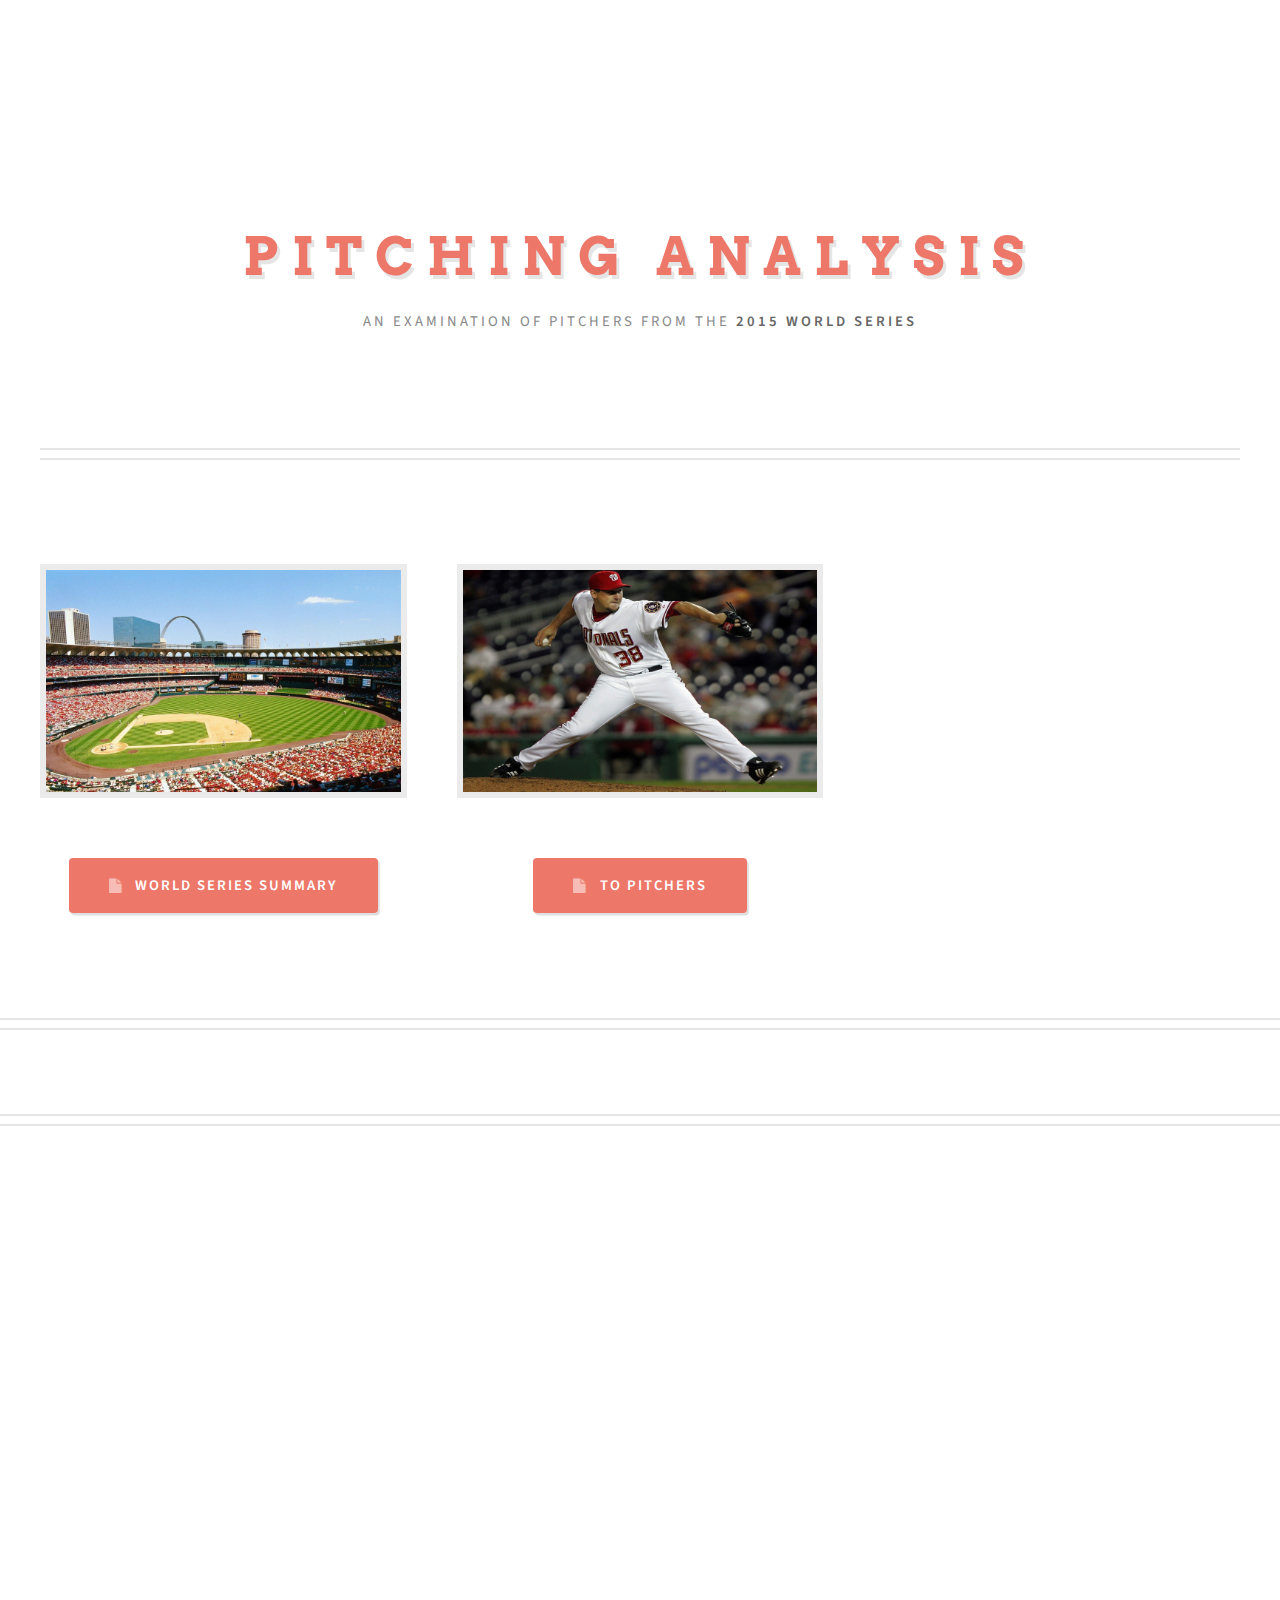
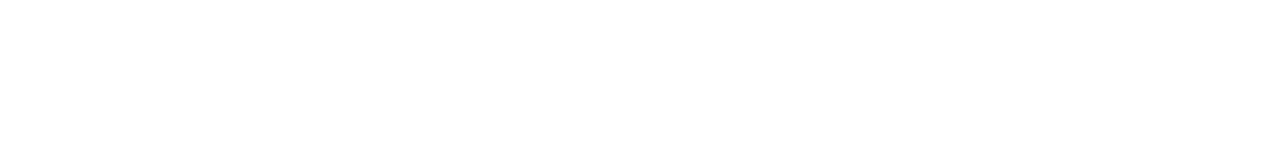
==== commit cac02155: "Change World Series button title" ====
--- a/index.html
+++ b/index.html
@@ -44,7 +44,7 @@
 									<section>
 										<a href="#" class="image featured"><img src="images/baseball/Baseball_Stadium.jpg" alt="" /></a>
 										<ul class="actions">
-							                 <li><a id="worldseries" class="button icon fa-file">2015 World Series</a></li>
+							                 <li><a id="worldseries" class="button icon fa-file">World Series Summary</a></li>
 						                </ul>
 									</section>
 
@@ -67,7 +67,7 @@
 
 			<!-- Pitching Types and Totals -->
 				<div id="banner-wrapper">
-                    <div id="pitchTypeTotalLineChart"></div>
+                    <div id="pitchTypeTotalScatterPlot"></div>
 				</div>
 
 			<!-- Main -->
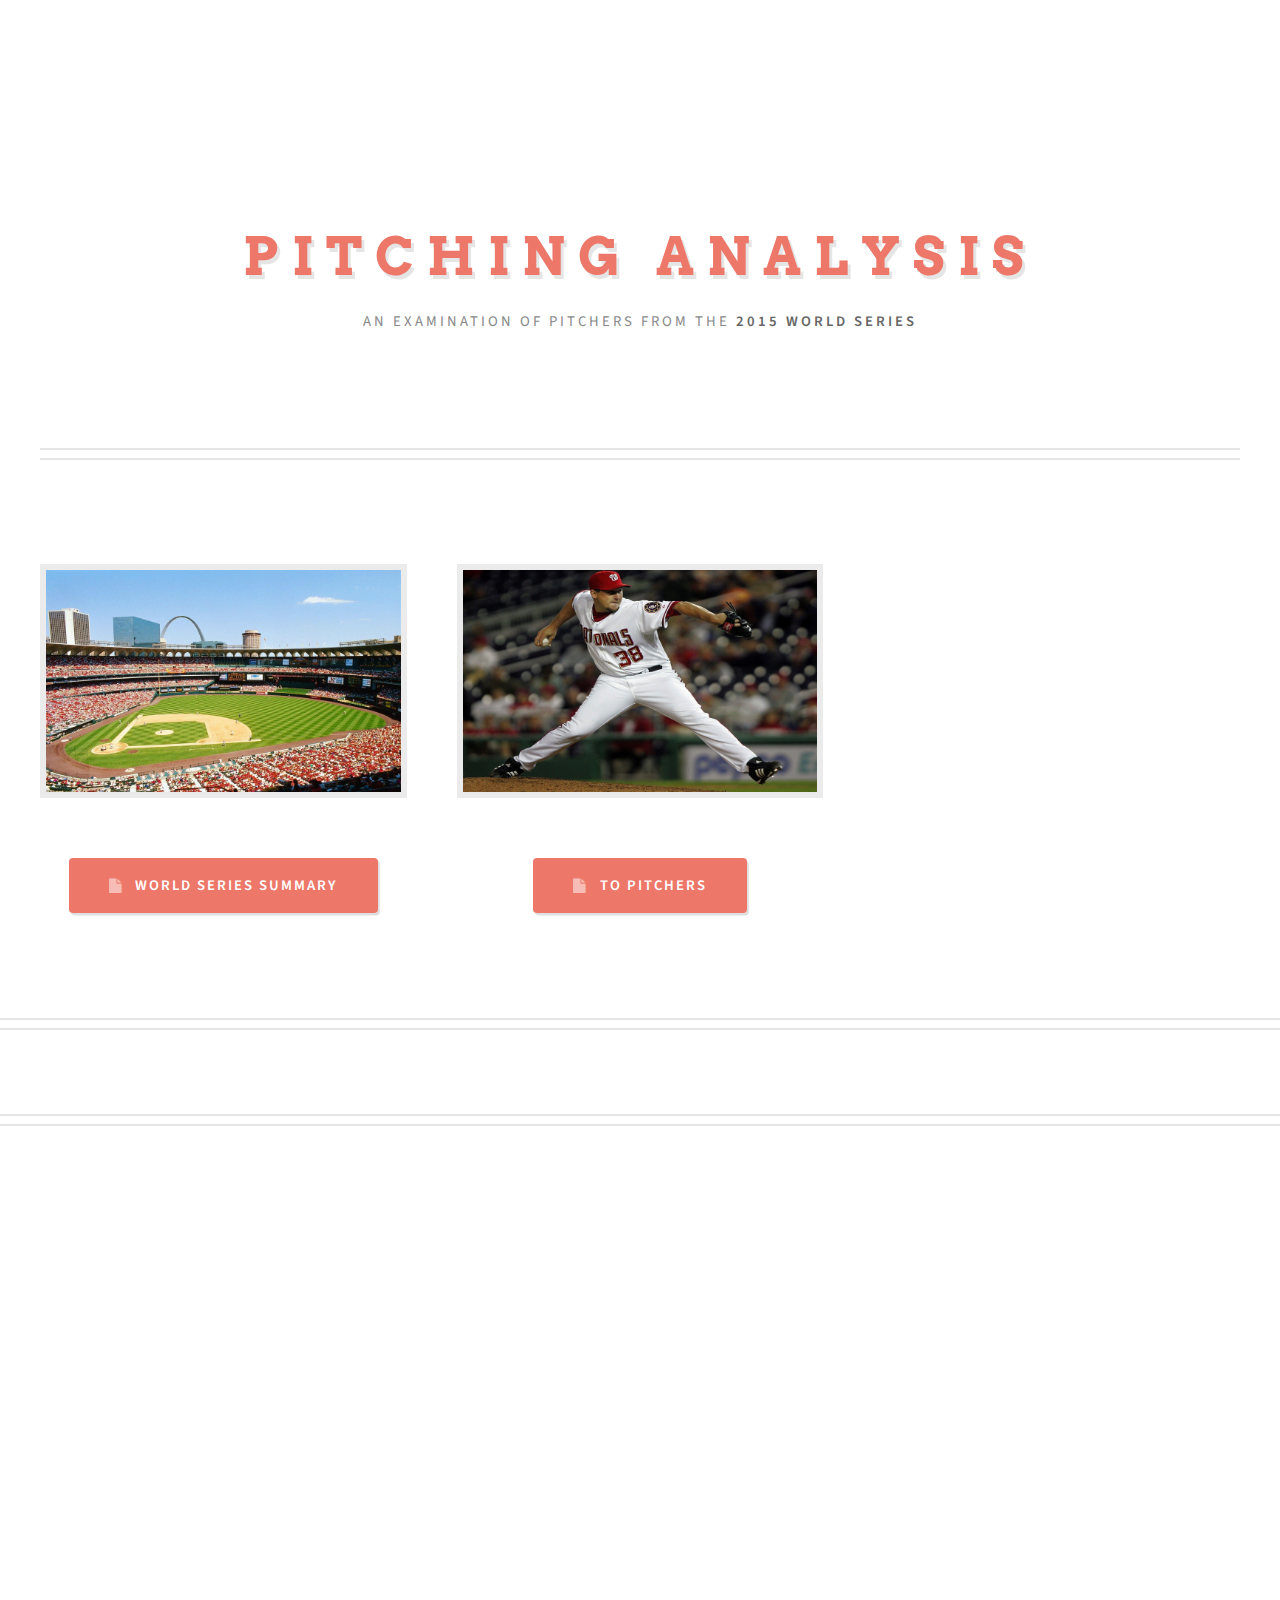
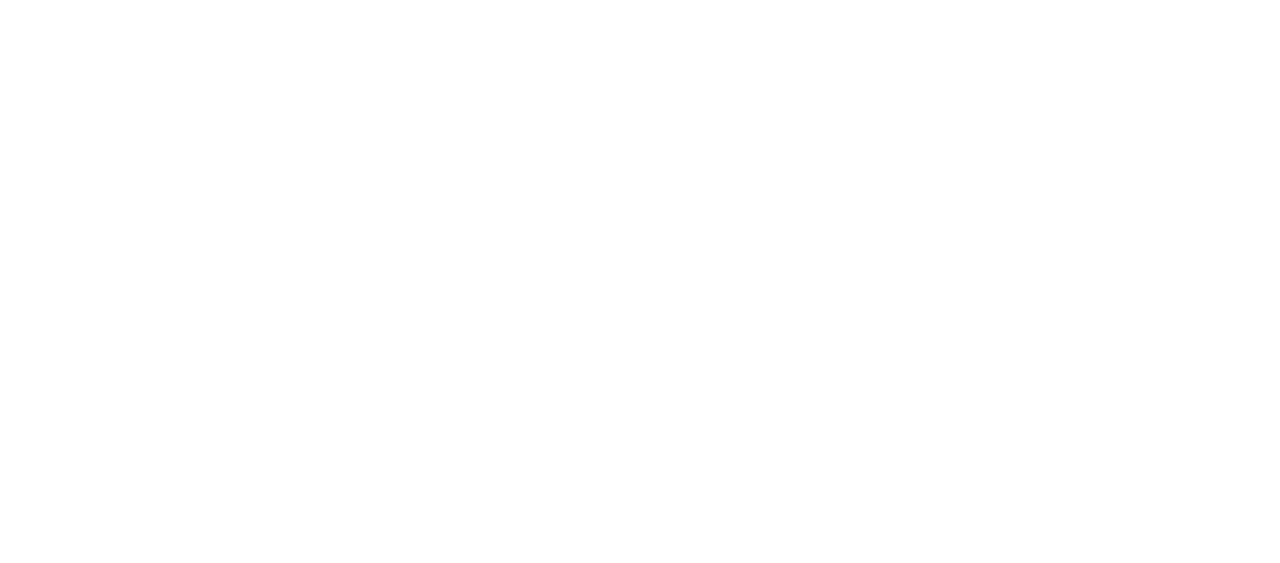
==== commit e7da20c1: "Wrap the heatmap in a div container" ====
--- a/index.html
+++ b/index.html
@@ -112,7 +112,9 @@
                                                 <div id="pitchSpeedGaugeSL" class="gauge notDisplayed"></div>
                                                 <div id="spinRotationGaugeSL" class="gauge notDisplayed"></div>
                                             </div>
-                                            <div id="pitchResultHeatMap"></div>
+                                            <div class="heatmapContainer">
+                                                <div id="pitchResultHeatMap"></div>
+                                            </div>
 										</article>
 								</div>
                             
--- a/css/chart.css
+++ b/css/chart.css
@@ -21,3 +21,51 @@
     height: 200px; 
     float: left;
 }
+
+.heatmapContainer {
+    height: 400px; 
+    min-width: 310px; 
+    max-width: 800px; 
+    margin: 0 auto;
+}
+
+.barchartContainer {
+    min-width: 310px; 
+    max-width: 800px; 
+    height: 400px; 
+    margin: 0 auto;
+}
+
+.gridMenu {
+  width: 900px;
+  margin: 0 auto;
+  overflow: auto;
+}
+
+.gridMenu ul {
+  list-style-type: none;
+}
+
+.gridMenu li a {
+    display: block;
+   width: 200px;
+  float: left;
+  margin: 10px;
+  border: 2px solid #fff;
+  padding: 4px;
+  color: #fff;
+
+  -webkit-transition: box-shadow 0.5s ease;
+  -moz-transition: box-shadow 0.5s ease;
+  -o-transition: box-shadow 0.5s ease;
+  -ms-transition: box-shadow 0.5s ease;
+  transition: box-shadow 0.5s ease;
+}
+
+.gridMenu li a:hover {
+    color: #ed786a;
+  -webkit-box-shadow: 0px 0px 7px rgba(255,77,77,0.9);
+  box-shadow: 0px 0px 7px rgba(255,77,77,0.9);
+} 
+
+
--- a/css/main.css
+++ b/css/main.css
@@ -1955,7 +1955,7 @@
 		/* Banner */
 
 			#banner {
-				padding: 10em 0 10em 0;
+				padding: 5em 0 5em 0;
 			}
 
 				#banner p {
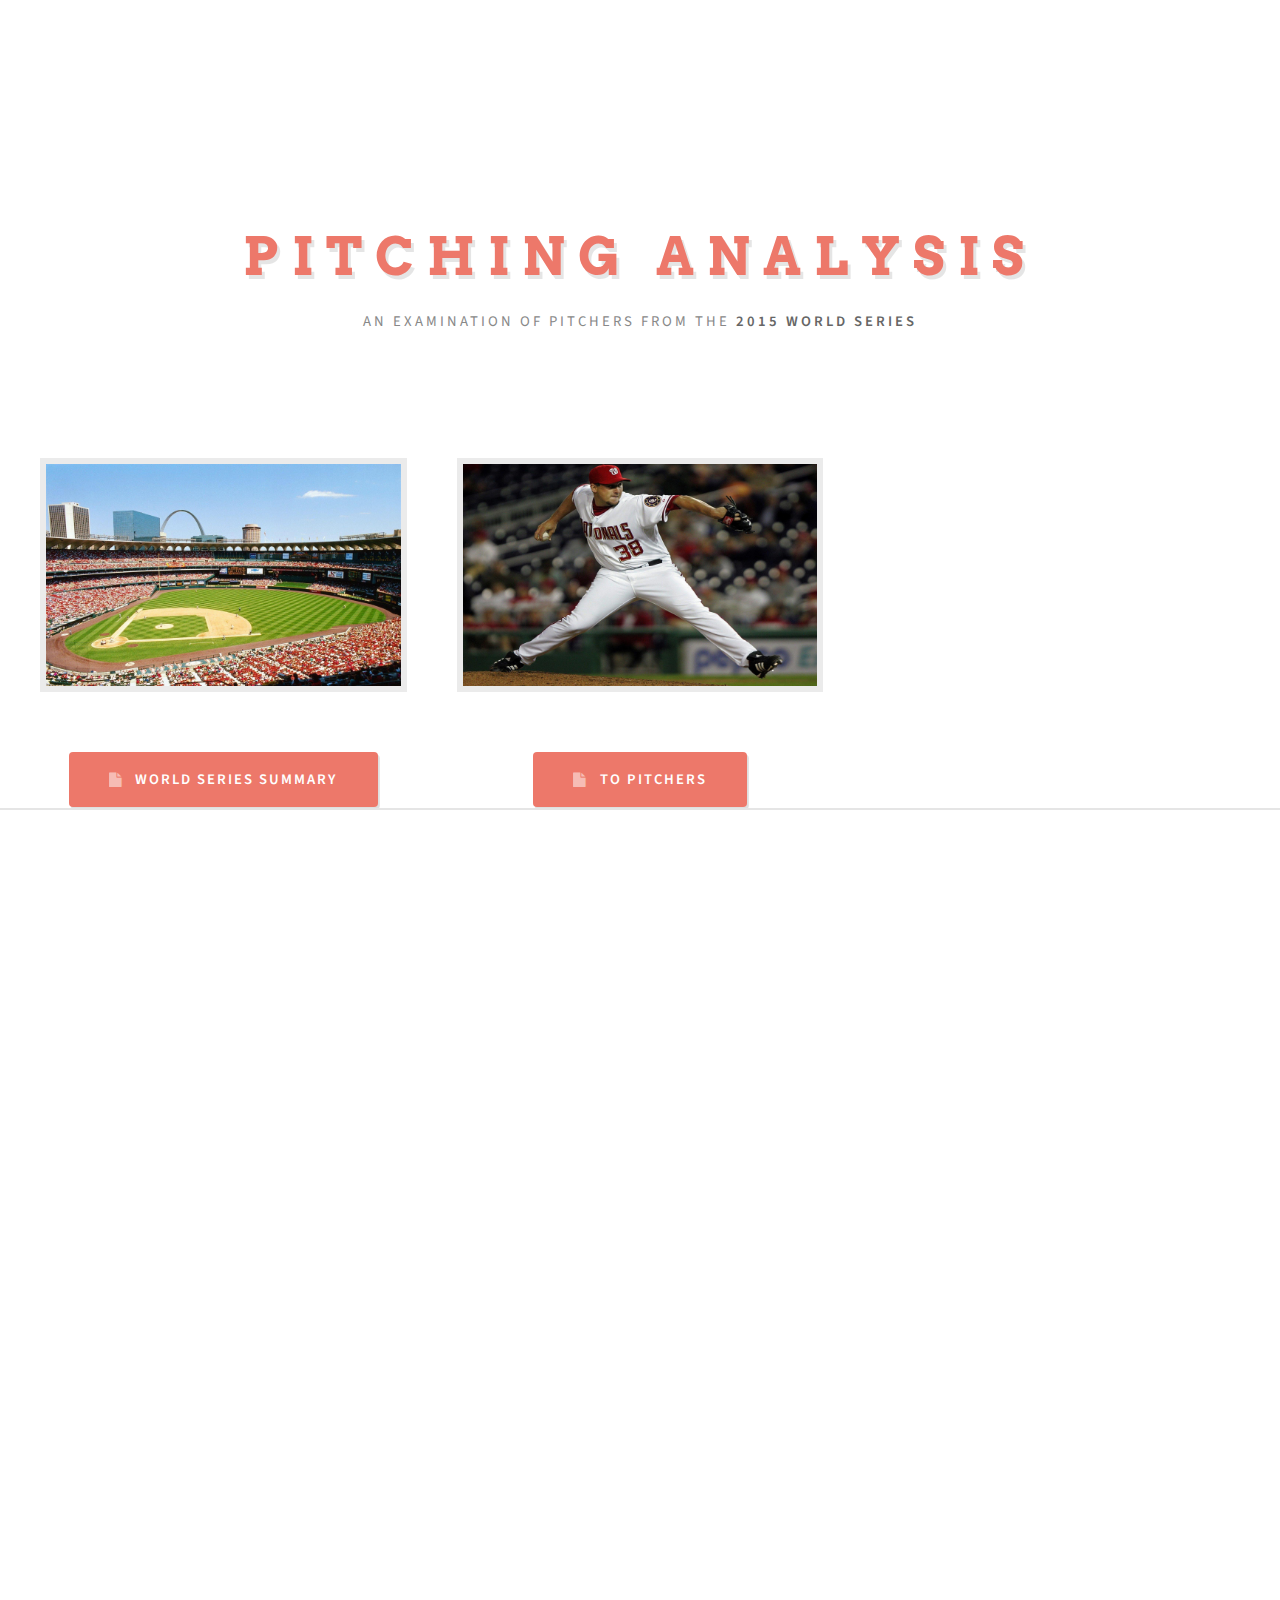
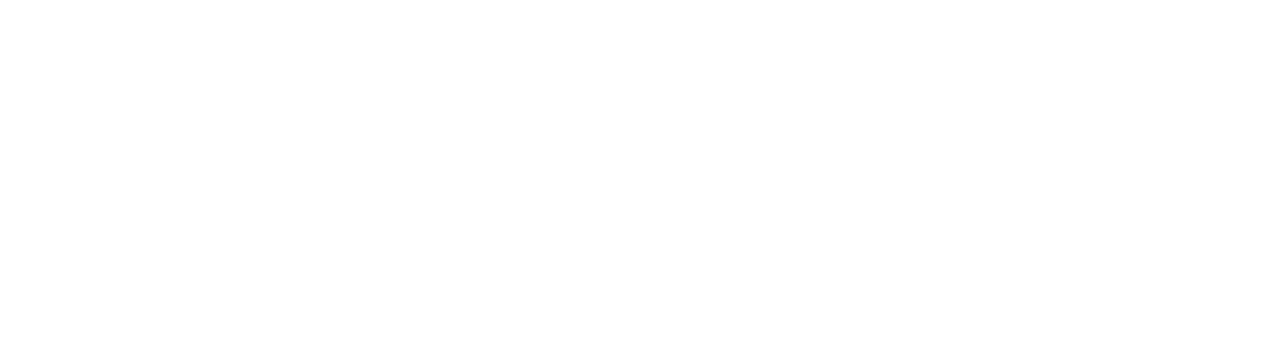
==== commit b2c7363a: "Remove navigation content from feature-wrapper" ====
--- a/index.html
+++ b/index.html
@@ -32,15 +32,11 @@
 				        <h1><a href="index.html">Pitching Analysis</a></h1>
 				        <p>An examination of pitchers from the <strong>2015 World Series</strong></p>
 				    </div>
-				</div>
-
-			<!-- Features -->
-				<div id="features-wrapper">
-					<section id="features" class="container">
+                    <section id="features" class="container">
 						<div class="row">
                             <div class="4u 12u(mobile)">
 
-								<!-- Cumulative -->
+								<!-- World Series -->
 									<section>
 										<a href="#" class="image featured"><img src="images/baseball/Baseball_Stadium.jpg" alt="" /></a>
 										<ul class="actions">
@@ -117,7 +113,6 @@
                                             </div>
 										</article>
 								</div>
-                            
                                 <!-- Sidebar -->
 								<div id="sidebar" class="4u 12u(mobile)">
 
--- a/css/chart.css
+++ b/css/chart.css
@@ -66,6 +66,10 @@
     color: #ed786a;
   -webkit-box-shadow: 0px 0px 7px rgba(255,77,77,0.9);
   box-shadow: 0px 0px 7px rgba(255,77,77,0.9);
-} 
+}
 
-
+.gridMenu .active {
+     color: #ed786a;
+  -webkit-box-shadow: 0px 0px 7px rgba(255,77,77,0.9);
+  box-shadow: 0px 0px 7px rgba(255,77,77,0.9);
+}--- a/css/main.css
+++ b/css/main.css
@@ -1563,8 +1563,6 @@
 		color: #fff;
 		text-align: center;
 		border-top: solid 2px #e5e5e5;
-		border-bottom: solid 2px #e5e5e5;
-		box-shadow: inset 0px -8px 0px 0px #fff, inset 0px -10px 0px 0px #e5e5e5, inset 0px 8px 0px 0px #fff, inset 0px 10px 0px 0px #e5e5e5;
 	}
 
 		#banner-wrapper .inner {
@@ -1628,8 +1626,7 @@
 
 	#header {
 		position: relative;
-		border-bottom: solid 2px #e5e5e5;
-		box-shadow: inset 0px -8px 0px 0px #fff, inset 0px -10px 0px 0px #e5e5e5;
+		
 	}
 
 		#header h1 {
